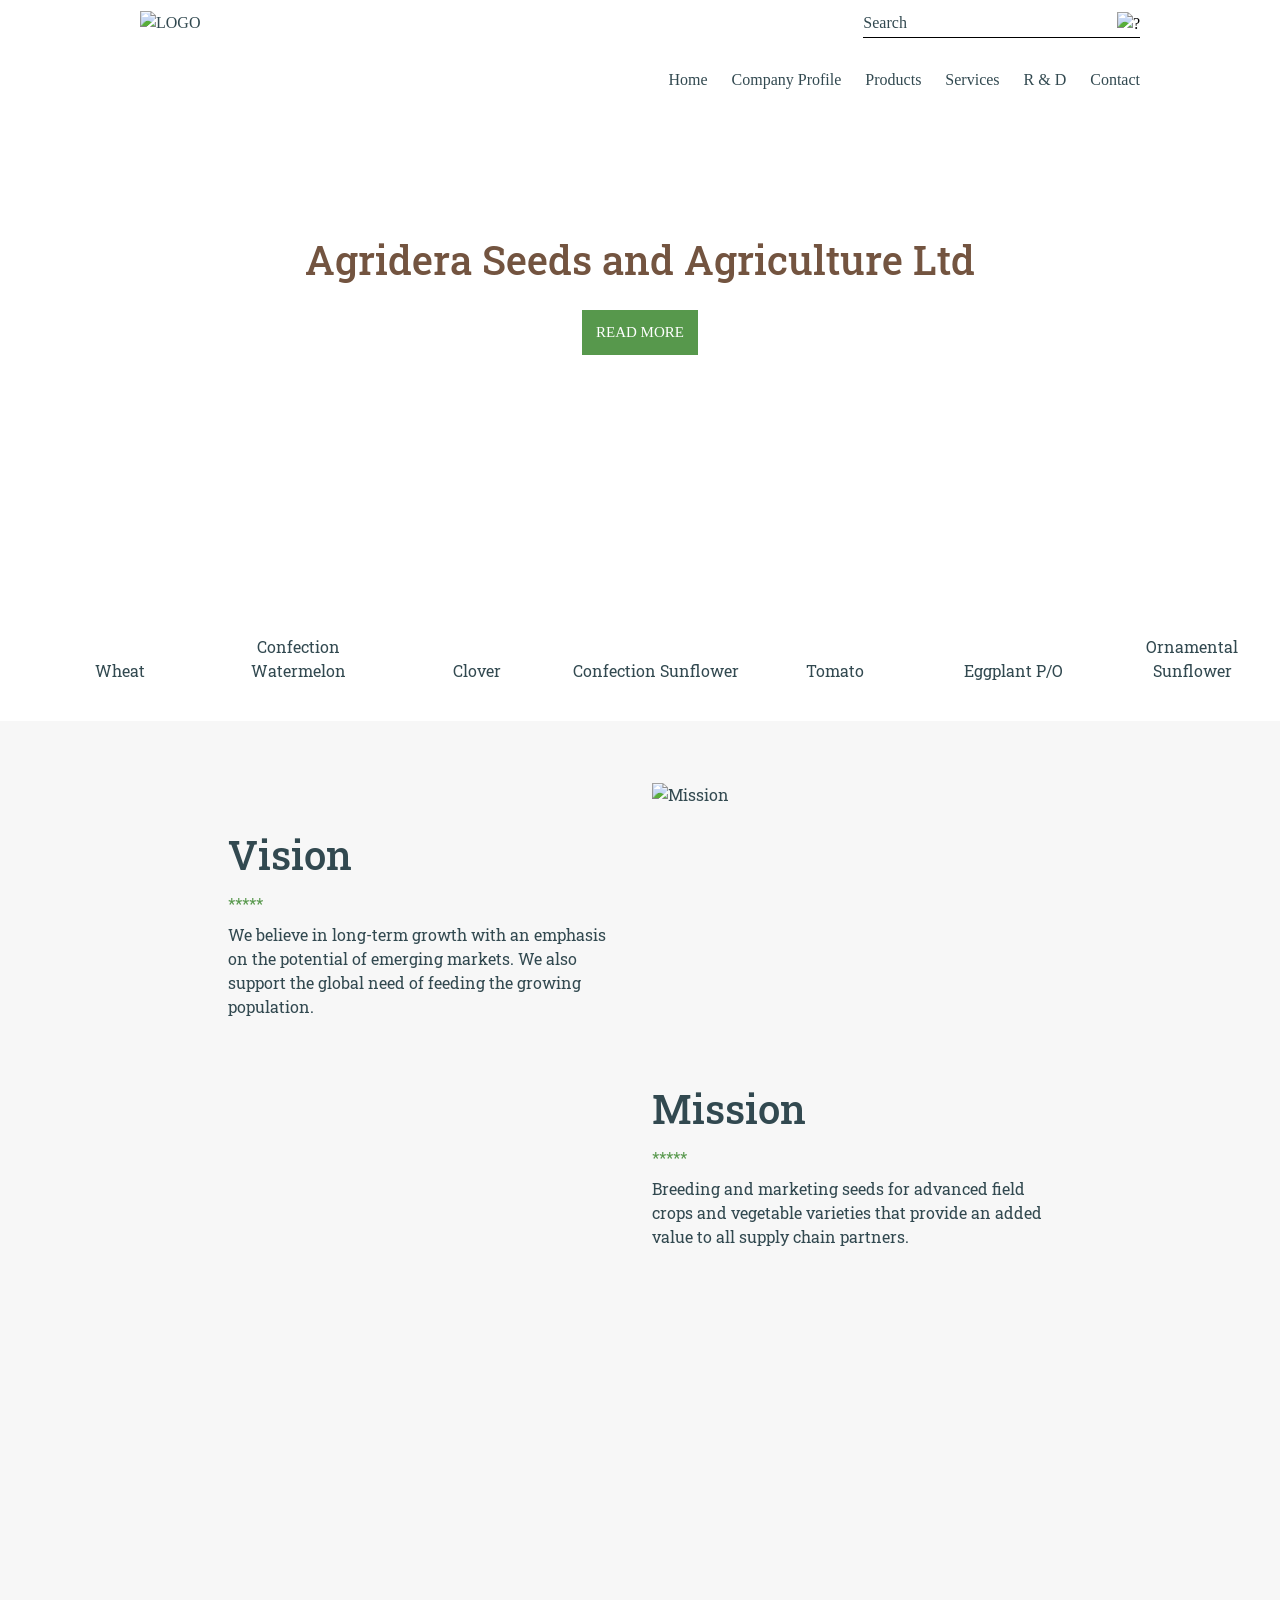
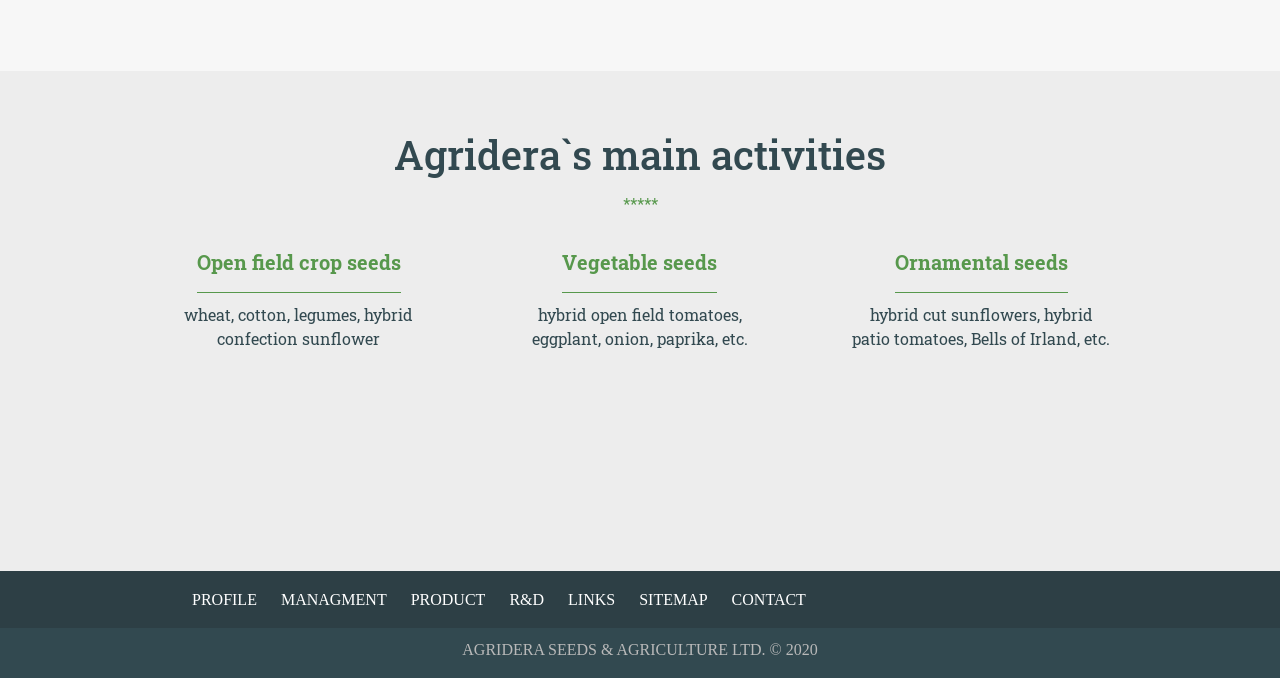
==== index.html @ f61fe594 "Add files via upload" ====
<!DOCTYPE html>
<html>
    <head>
        <meta charset="UTF-8">
        <meta name="viewport" content="width=device-width, initial-scale=1">
        <link rel="stylesheet" href="header.css">
        <link rel="stylesheet" href="https://cdn.jsdelivr.net/npm/bootstrap@5.3.3/dist/css/bootstrap.min.css">
        <link rel="stylesheet" href="middle.css">
        <link rel="stylesheet" href="footer.css">
        <link href="https://fonts.googleapis.com/css2?family=Roboto+Slab:wght@100..900&display=swap" rel="stylesheet">
    </head>
    <body style="color: #324950; font-family: 'Roboto Slab';">
        <div class="banner">
            <header class="header">
                <div class="wrapper">
                    <div class="row">
                        <div class="col-3">
                            <img class="logo" src="images/logo.png" alt="LOGO">
                        </div>
                        <div class="col-9">
                            <div class="header-search">
                                Search <input type="search" class="header-search-input"> <button class="header-search-button"><img src="images/ico_search.png" alt="?"></button>
                            </div>
                            <div class="header-menu">
                                <ul>
                                    <li><a href="#">Home</a></li>
                                    <li><a href="#">Company Profile</a></li>
                                    <li><a href="#">Products</a></li>
                                    <li><a href="#">Services</a></li>
                                    <li><a href="#">R & D</a></li>
                                    <li><a href="#">Contact</a></li>
                                </ul>
                            </div>
                        </div>
                    </div>
                </div>
            </header>
            <div class="conteiner text-center">
                <h1>Agridera Seeds and Agriculture Ltd</h1>
                <button class="banner-button">READ MORE</button>
            </div>            
        </div>
        <div class="products">
            <div class="products-list">
                <ul>
                    <li>
                        <img src="images/Wheat.png" alt="">
                        <div>Wheat</div>
                    </li>
                    <li>
                        <img src="images/Confection_Watermelon.png" alt="">
                        <div>Confection Watermelon</div>
                    </li>
                    <li>
                        <img src="images/Clover.png" alt="">
                        <div>Clover</div>
                    </li>
                    <li>
                        <img src="images/Confection_Sunflower.png" alt="">
                        <div>Confection Sunflower</div>
                    </li>
                    <li>
                        <img src="images/Tomato.png" alt="">
                        <div>Tomato</div>
                    </li>
                    <li>
                        <img src="images/Eggplant.png" alt="">
                        <div>Eggplant P/O</div>
                    </li>
                    <li>
                        <img src="images/Ornamental_Sunflower.png" alt="">
                        <div>Ornamental Sunflower</div>
                    </li>
                </ul>
            </div>  
        </div>
        <div class="VissionMission">
            <div class="wrapper">
                <div class="row row1">
                    <div class="col-6 coll">
                        <h1>Vision</h1>
                        <div class="tochki">*****</div>
                        <p>We believe in long-term growth with an emphasis on the potential of emerging markets. We also support the global need of feeding the growing population.</p>
                    </div>
                    <div class="col-6 colr">
                        <img src="images/Mission.png" alt="Mission">
                    </div>
                </div>
                <div class="row row2">
                    <div class="col-6 coll">
                        <img src="images/Vision.png" alt="">
                    </div>
                    <div class="col-6 colr">
                        <h1>Mission</h1>
                        <div class="tochki">*****</div>
                        <p>Breeding and marketing seeds for advanced field crops and vegetable varieties that provide an added value to all supply chain partners.</p>
                    </div>
                </div>
            </div>
        </div>
        <div class="MainActivities">
            <div class="wrapper">
                <div class="conteiner text-center">
                    <h1>Agridera`s main activities</h1>
                    <div class="tochki">*****</div>
                </div>
                <div class="row row1">
                    <div class="col-4 text-center">
                        <img src="images/crop_seeds.png" alt="">
                    </div>
                    <div class="col-4 text-center">
                        <img src="images/veg_seeds.png" alt="">
                    </div>
                    <div class="col-4 text-center">
                        <img src="images/orn_seeds.png" alt="">
                    </div>
                </div>
                <div class="row row2">
                    <div class="col-4 text-center">
                        <p>Open field crop seeds</p>
                    </div>
                    <div class="col-4 text-center">
                        <p>Vegetable seeds</p>
                    </div>
                    <div class="col-4 text-center">
                        <p>Ornamental seeds</p>
                    </div>
                </div>
                <div class="row row3">
                    <div class="col-4 text-center">
                        <p>wheat, cotton, legumes, hybrid confection sunflower</p>
                    </div>
                    <div class="col-4 text-center">
                        <p>hybrid open field tomatoes, eggplant, onion, paprika, etc.</p>
                    </div>
                    <div class="col-4 text-center">
                        <p>hybrid cut sunflowers, hybrid patio tomatoes, Bells of Irland, etc.</p>
                    </div>
                </div>
            </div>
        </div>
        <footer class="footer">
            <div class="wrapper">
                <div class="row row1">
                    <div class="col-9 col1">
                        <ul>
                            <li><a href="#">PROFILE</a></li>
                            <li><a href="#">MANAGMENT</a></li>
                            <li><a href="#">PRODUCT</a></li>
                            <li><a href="#">R&D</a></li>
                            <li><a href="#">LINKS</a></li>
                            <li><a href="#">SITEMAP</a></li>
                            <li><a href="#">CONTACT</a></li>
                        </ul>
                    </div>
                    <div class="col-3 col2">
                        <ul>
                            <li><a href="#"><img src="images/Ico_in.png" alt=""></a></li>
                            <li><a href="#"><img src="images/Ico_inst.png" alt=""></a></li>
                            <li><a href="#"><img src="images/Ico_tube.png" alt=""></a></li>
                            <li><a href="#"><img src="images/Ico_tw.png" alt=""></a></li>
                            <li><a href="#"><img src="images/Ico_fb.png" alt=""></a></li>
                        </ul>
                    </div>
                </div>
            </div>
            <div class="row row2 text-center">
                <p>AGRIDERA SEEDS & AGRICULTURE LTD. © 2020</p>
            </div>
        </footer>
</html>
---- header.css ----
.wrapper {
    padding-top: 10px;
    max-width: 1000px;
    margin: 0 auto;
}

/*Банер*/
.banner {
    background: url('../images/banner_background.png');
    background-size: 100% auto;
    background-repeat: no-repeat; 
}

.banner a {
    color: #324950;
    text-decoration: none;
}

.banner h1 {
    color: #735440;
    margin-top: 10%;
    margin-bottom: 2%;
}

.banner-button {
    background-color: #57984C;
    font-size: 15px;
    color: white;
    font-family: 'Roboto';
    width: 9%;
    height: 45px;
    border: none;
    margin-bottom: 18%;
}

/*Шапка*/
.logo {
    width: 90%;
}

.header {
    font-family: 'Roboto';
}

.header-search {
    max-width: max-content;
    margin-left: auto;
    border-bottom: 1px solid black;
}

.header-search-input {
    border: 0;
    background: none;
}

.header-search-button {
    border: 0;
    background: none;
    padding-right: 0;
}

.header-search-button img {
    width: 80%;
}

.header-menu {
    margin-left: auto;
    margin-top: 30px;
    width: max-content;
}

.header-menu ul li {
    list-style: none;
    display: inline-block;
    padding-left: 20px;
}
---- middle.css ----
/*Продукти*/
.products {
    text-align: center;
    height: max-content;
}

.products-list ul li {
    list-style: none;
    display: inline-block;
    width: 14%;
}

.products-list {
    margin-top: 2%;
    margin-bottom: 3%;
}

/*VissionMission*/

.VissionMission {
    background: #F7F7F7 url('../images/Vision_Mission_background.png');
    background-size: 100% auto;
    background-repeat: no-repeat;
    background-position: center; 
    height: 950px;
}

.VissionMission img {
    width: 90%;
}

.tochki {
    padding-top: 5px;
    padding-bottom: 7px;
    color:#57984C;

}

.VissionMission .row1 {
    padding-left: 50px;
    padding-right: 50px;
    padding-top: 50px;
}

.VissionMission .row1 .coll {
    padding-left: 50px;
    padding-top: 50px;
}

.VissionMission .row2 {
    padding-left: 50px;
    padding-right: 50px;
    padding-bottom: 50px;
}

.VissionMission .row2 .colr {
    padding-right: 50px;
    padding-top: 50px;
}

/*MainActivities*/

.MainActivities {
    height: 500px;
    background: #EDEDED;
    padding-top: 50px;
}

.MainActivities .row2 {
    color: #57984C;
    font-weight: bolder;
    font-size: 20px;
}

.MainActivities .row2 .col-4 p {
    margin: 0 auto;
    padding-bottom: 15px;
    width: max-content;
    border-bottom: 1px solid #57984C;
}

.MainActivities .row3 {
    padding-top: 10px;
}

.MainActivities .row3 .col-4 {
    padding-left: 40px;
    padding-right: 40px;
}
---- footer.css ----
/*Нижня частина*/
.footer {
    font-family: 'Roboto';
    height: max-content;
    background-color: #2D3F45;
}

.footer a {
    color: #fff;
    text-decoration: none;
}


.footer .row2 {
    padding-top: 10px;
    background-color: #324950;
    color: #B9B9B9;
}

.footer ul li {
    margin-top: 1%;
    list-style: none;
    display: inline-block;
    padding-left: 20px;
}

.footer .row1 .col2 ul li {
    padding-left: 2px;
    padding-right: 2px;
}
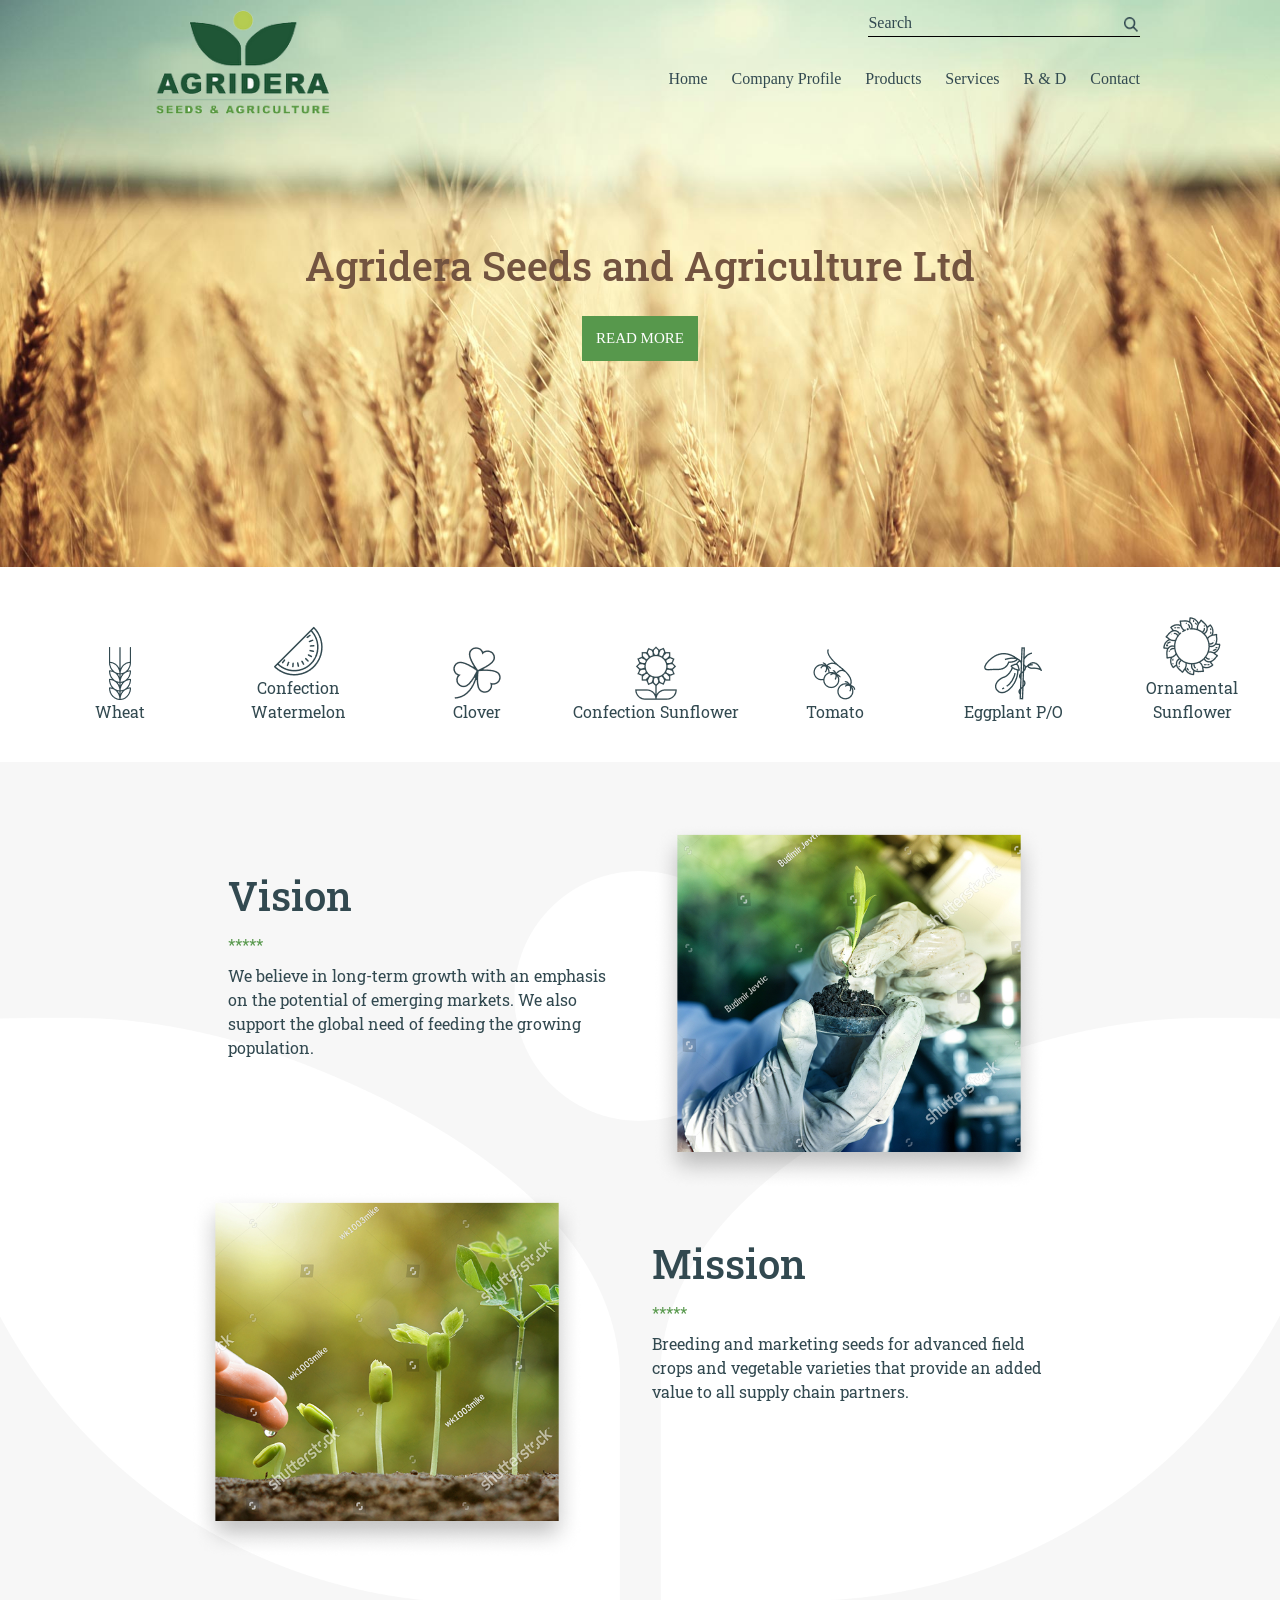
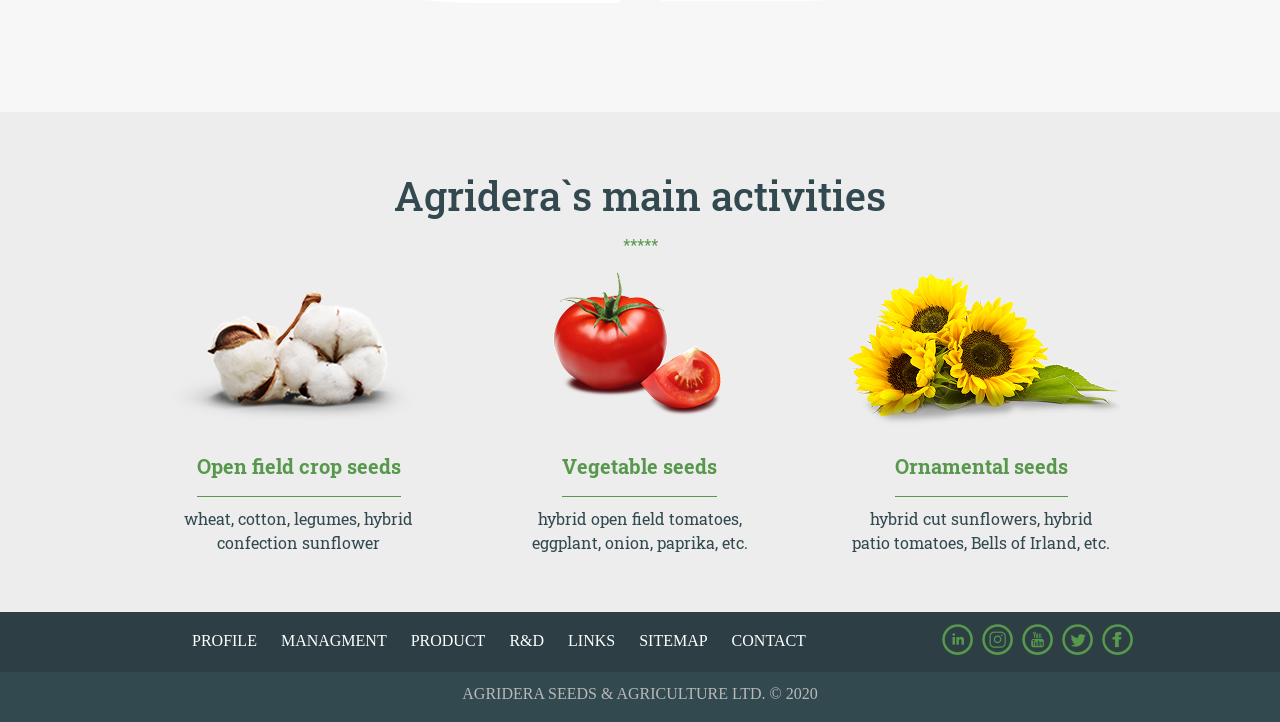
==== commit eb70e4e0: "Add files via upload" ====
--- a/index.html
+++ b/index.html
@@ -3,10 +3,10 @@
     <head>
         <meta charset="UTF-8">
         <meta name="viewport" content="width=device-width, initial-scale=1">
-        <link rel="stylesheet" href="header.css">
+        <link rel="stylesheet" href="css/header.css">
         <link rel="stylesheet" href="https://cdn.jsdelivr.net/npm/bootstrap@5.3.3/dist/css/bootstrap.min.css">
-        <link rel="stylesheet" href="middle.css">
-        <link rel="stylesheet" href="footer.css">
+        <link rel="stylesheet" href="css/middle.css">
+        <link rel="stylesheet" href="css/footer.css">
         <link href="https://fonts.googleapis.com/css2?family=Roboto+Slab:wght@100..900&display=swap" rel="stylesheet">
     </head>
     <body style="color: #324950; font-family: 'Roboto Slab';">
--- a/css/header.css
+++ b/css/header.css
@@ -0,0 +1,76 @@
+.wrapper {
+    padding-top: 10px;
+    max-width: 1000px;
+    margin: 0 auto;
+}
+
+/*Банер*/
+.banner {
+    background: url('../images/banner_background.png');
+    background-size: 100% auto;
+    background-repeat: no-repeat; 
+}
+
+.banner a {
+    color: #324950;
+    text-decoration: none;
+}
+
+.banner h1 {
+    color: #735440;
+    margin-top: 10%;
+    margin-bottom: 2%;
+}
+
+.banner-button {
+    background-color: #57984C;
+    font-size: 15px;
+    color: white;
+    font-family: 'Roboto';
+    width: 9%;
+    height: 45px;
+    border: none;
+    margin-bottom: 18%;
+}
+
+/*Шапка*/
+.logo {
+    width: 90%;
+}
+
+.header {
+    font-family: 'Roboto';
+}
+
+.header-search {
+    max-width: max-content;
+    margin-left: auto;
+    border-bottom: 1px solid black;
+}
+
+.header-search-input {
+    border: 0;
+    background: none;
+}
+
+.header-search-button {
+    border: 0;
+    background: none;
+    padding-right: 0;
+}
+
+.header-search-button img {
+    width: 80%;
+}
+
+.header-menu {
+    margin-left: auto;
+    margin-top: 30px;
+    width: max-content;
+}
+
+.header-menu ul li {
+    list-style: none;
+    display: inline-block;
+    padding-left: 20px;
+}
--- a/css/middle.css
+++ b/css/middle.css
@@ -0,0 +1,89 @@
+/*Продукти*/
+.products {
+    text-align: center;
+    height: max-content;
+}
+
+.products-list ul li {
+    list-style: none;
+    display: inline-block;
+    width: 14%;
+}
+
+.products-list {
+    margin-top: 2%;
+    margin-bottom: 3%;
+}
+
+/*VissionMission*/
+
+.VissionMission {
+    background: #F7F7F7 url('../images/Vision_Mission_background.png');
+    background-size: 100% auto;
+    background-repeat: no-repeat;
+    background-position: center; 
+    height: 950px;
+}
+
+.VissionMission img {
+    width: 90%;
+}
+
+.tochki {
+    padding-top: 5px;
+    padding-bottom: 7px;
+    color:#57984C;
+
+}
+
+.VissionMission .row1 {
+    padding-left: 50px;
+    padding-right: 50px;
+    padding-top: 50px;
+}
+
+.VissionMission .row1 .coll {
+    padding-left: 50px;
+    padding-top: 50px;
+}
+
+.VissionMission .row2 {
+    padding-left: 50px;
+    padding-right: 50px;
+    padding-bottom: 50px;
+}
+
+.VissionMission .row2 .colr {
+    padding-right: 50px;
+    padding-top: 50px;
+}
+
+/*MainActivities*/
+
+.MainActivities {
+    height: 500px;
+    background: #EDEDED;
+    padding-top: 50px;
+}
+
+.MainActivities .row2 {
+    color: #57984C;
+    font-weight: bolder;
+    font-size: 20px;
+}
+
+.MainActivities .row2 .col-4 p {
+    margin: 0 auto;
+    padding-bottom: 15px;
+    width: max-content;
+    border-bottom: 1px solid #57984C;
+}
+
+.MainActivities .row3 {
+    padding-top: 10px;
+}
+
+.MainActivities .row3 .col-4 {
+    padding-left: 40px;
+    padding-right: 40px;
+}
--- a/css/footer.css
+++ b/css/footer.css
@@ -0,0 +1,30 @@
+/*Нижня частина*/
+.footer {
+    font-family: 'Roboto';
+    height: max-content;
+    background-color: #2D3F45;
+}
+
+.footer a {
+    color: #fff;
+    text-decoration: none;
+}
+
+
+.footer .row2 {
+    padding-top: 10px;
+    background-color: #324950;
+    color: #B9B9B9;
+}
+
+.footer ul li {
+    margin-top: 1%;
+    list-style: none;
+    display: inline-block;
+    padding-left: 20px;
+}
+
+.footer .row1 .col2 ul li {
+    padding-left: 2px;
+    padding-right: 2px;
+}
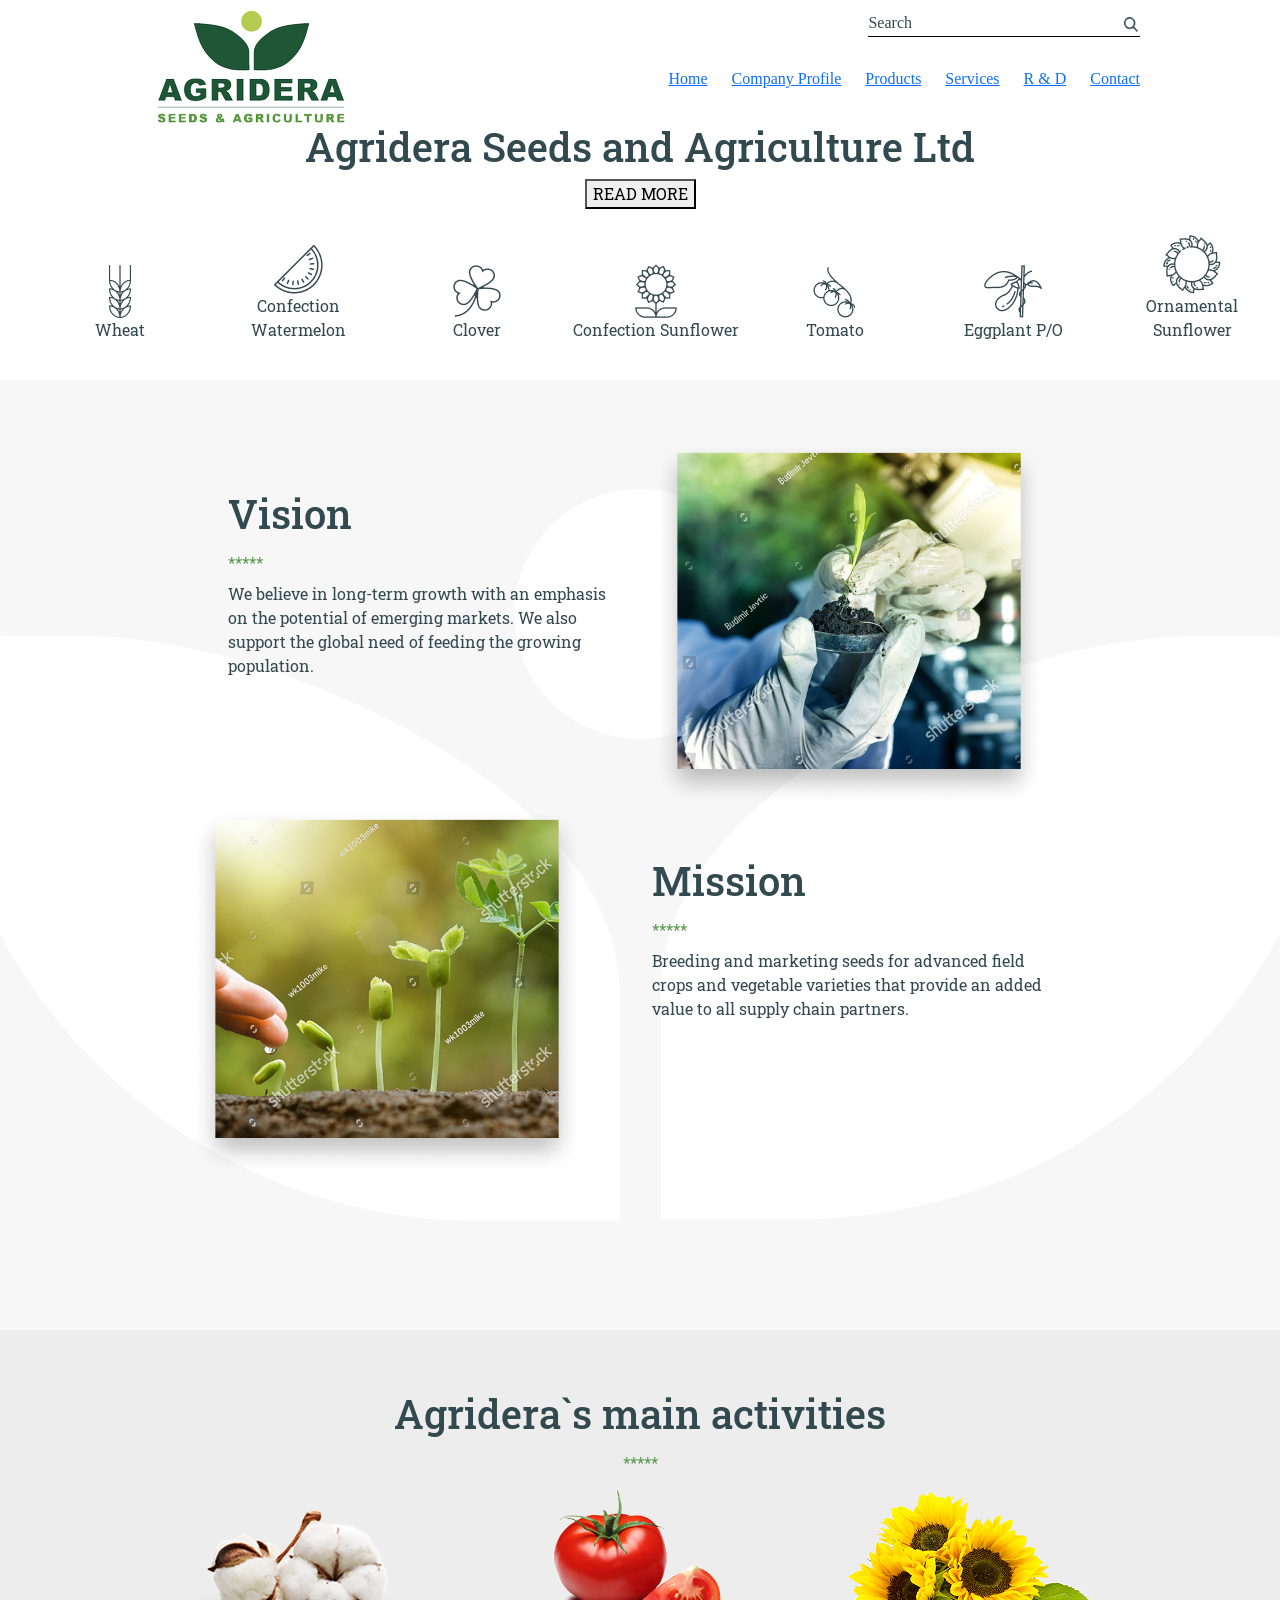
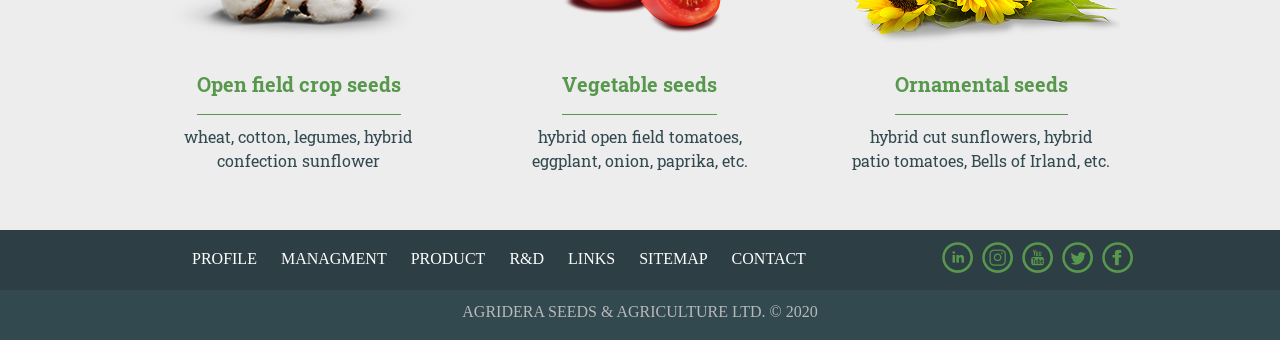
==== commit d7710442: "Add files via upload" ====
--- a/index.html
+++ b/index.html
@@ -10,12 +10,12 @@
         <link href="https://fonts.googleapis.com/css2?family=Roboto+Slab:wght@100..900&display=swap" rel="stylesheet">
     </head>
     <body style="color: #324950; font-family: 'Roboto Slab';">
-        <div class="banner">
+        <div class="homepage-banner">
             <header class="header">
                 <div class="wrapper">
                     <div class="row">
                         <div class="col-3">
-                            <img class="logo" src="images/logo.png" alt="LOGO">
+                            <img class="header-logo" src="images/logo.png" alt="LOGO">
                         </div>
                         <div class="col-9">
                             <div class="header-search">
@@ -23,9 +23,9 @@
                             </div>
                             <div class="header-menu">
                                 <ul>
-                                    <li><a href="#">Home</a></li>
+                                    <li><a href="index.html">Home</a></li>
                                     <li><a href="#">Company Profile</a></li>
-                                    <li><a href="#">Products</a></li>
+                                    <li><a href="pages/Tomato_all.html">Products</a></li>
                                     <li><a href="#">Services</a></li>
                                     <li><a href="#">R & D</a></li>
                                     <li><a href="#">Contact</a></li>
@@ -37,7 +37,7 @@
             </header>
             <div class="conteiner text-center">
                 <h1>Agridera Seeds and Agriculture Ltd</h1>
-                <button class="banner-button">READ MORE</button>
+                <button class="homepage-banner-button">READ MORE</button>
             </div>            
         </div>
         <div class="products">
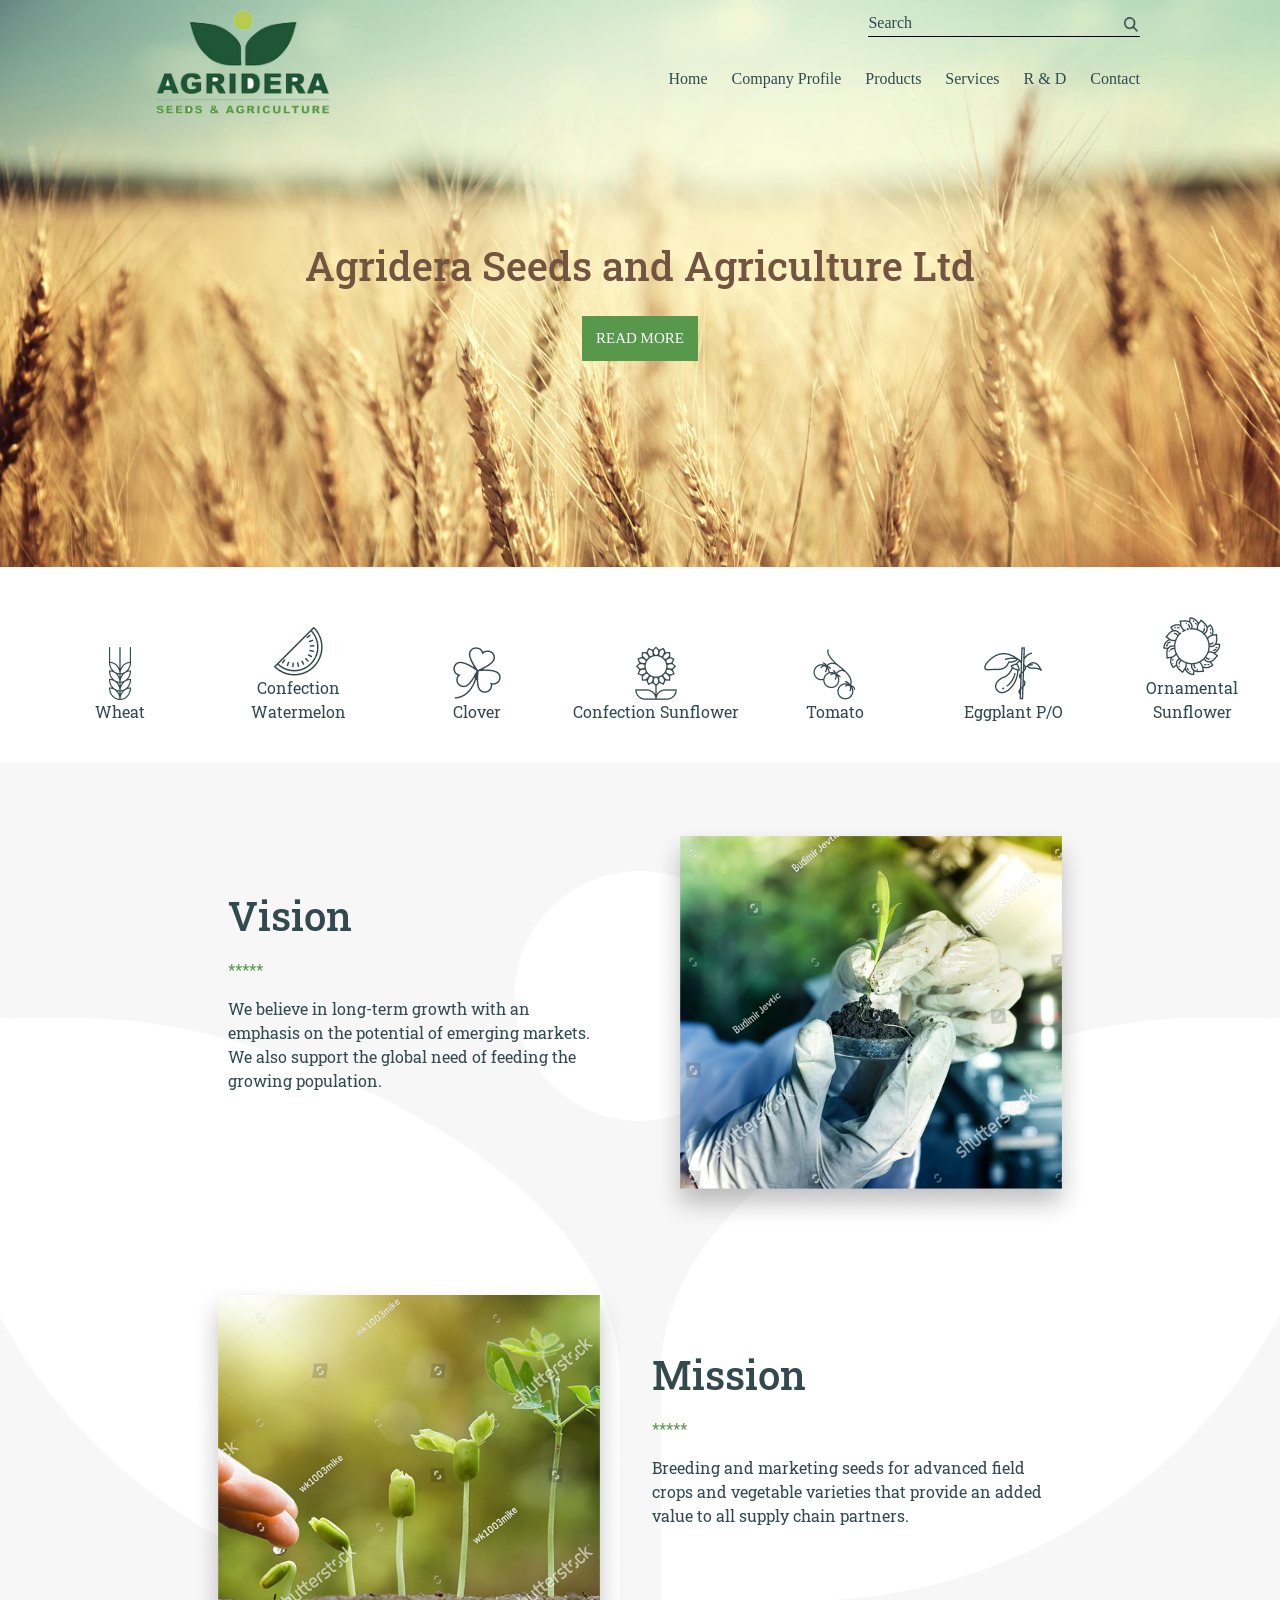
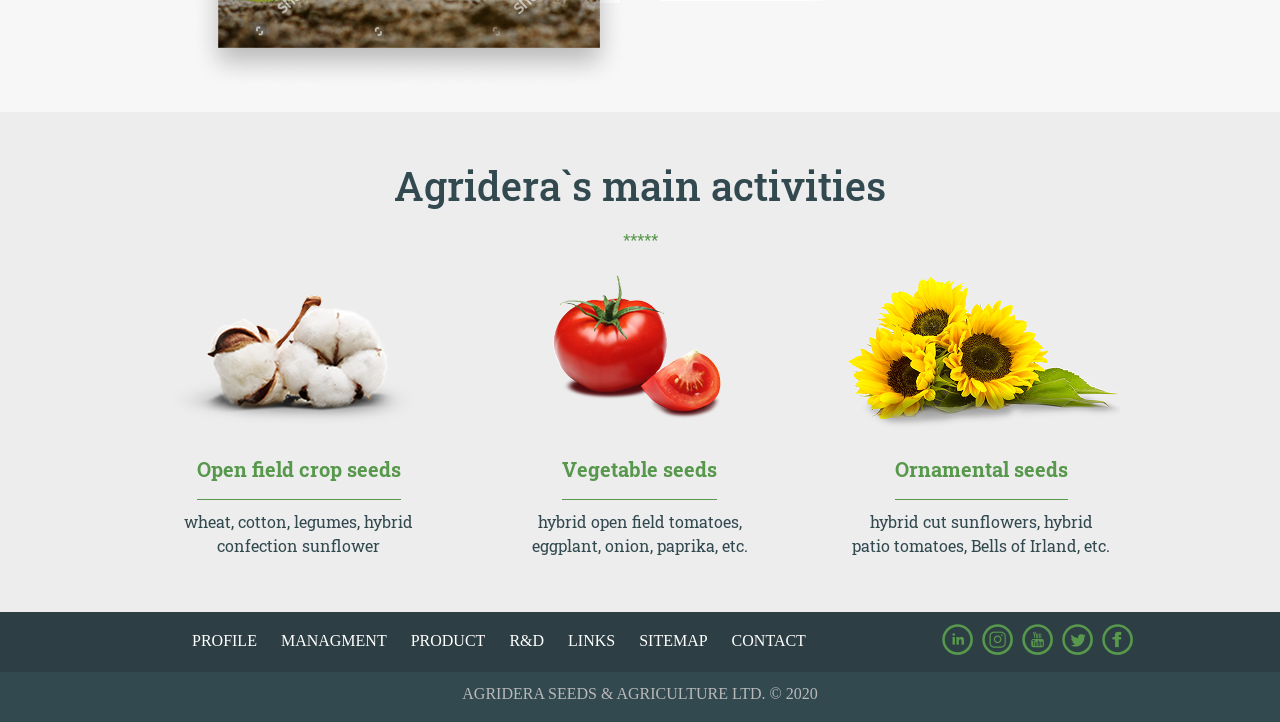
==== commit 32012967: "Add files via upload" ====
--- a/index.html
+++ b/index.html
@@ -28,7 +28,7 @@
                                     <li><a href="pages/Tomato_all.html">Products</a></li>
                                     <li><a href="#">Services</a></li>
                                     <li><a href="#">R & D</a></li>
-                                    <li><a href="#">Contact</a></li>
+                                    <li><a href="pages/Contact.html">Contact</a></li>
                                 </ul>
                             </div>
                         </div>
--- a/css/header.css
+++ b/css/header.css
@@ -1,45 +1,26 @@
 .wrapper {
-    padding-top: 10px;
     max-width: 1000px;
     margin: 0 auto;
 }
 
-/*Банер*/
-.banner {
-    background: url('../images/banner_background.png');
-    background-size: 100% auto;
-    background-repeat: no-repeat; 
-}
+/*Шапка*/
 
-.banner a {
-    color: #324950;
-    text-decoration: none;
-}
-
-.banner h1 {
-    color: #735440;
-    margin-top: 10%;
-    margin-bottom: 2%;
-}
-
-.banner-button {
-    background-color: #57984C;
-    font-size: 15px;
-    color: white;
-    font-family: 'Roboto';
-    width: 9%;
-    height: 45px;
-    border: none;
-    margin-bottom: 18%;
-}
-
-/*Шапка*/
-.logo {
+.header-logo {
     width: 90%;
 }
 
+.other-logo {
+    width: 70%;
+}
+
 .header {
+    padding-top: 10px;
     font-family: 'Roboto';
+}
+
+.header a {
+    color: #324950;
+    text-decoration: none;
 }
 
 .header-search {
@@ -73,4 +54,50 @@
     list-style: none;
     display: inline-block;
     padding-left: 20px;
+}
+
+/*Homepage (index.html)*/
+/*Банер*/
+
+.homepage-banner {
+    background: url('../images/homepage_banner_background.png');
+    background-size: 100% auto;
+    background-repeat: no-repeat; 
+}
+
+.homepage-banner h1 {
+    color: #735440;
+    margin-top: 10%;
+    margin-bottom: 2%;
+}
+
+.homepage-banner-button {
+    background-color: #57984C;
+    font-size: 15px;
+    color: white;
+    font-family: 'Roboto';
+    width: 9%;
+    height: 45px;
+    border: none;
+    margin-bottom: 18%;
+}
+
+/*Tomato all (Tomato_all.html)*/
+/*Банер*/
+
+.tomatoall-banner {
+    background: url('../images/tomatoall_banner_background.png');
+    background-size: 100% auto;
+    height: 380px;
+    background-repeat: no-repeat;
+}
+
+/*Contact us (Contact.html)*/
+/*Банер*/
+
+.contact-banner {
+    background: url('../images/Contact-banner.jpg');
+    background-size: 100% auto;
+    height: 380px;
+    background-repeat: no-repeat;
 }
--- a/css/middle.css
+++ b/css/middle.css
@@ -1,4 +1,10 @@
+.clear {
+    clear: both;
+}
+
+/*Homepage (index.html)*/
 /*Продукти*/
+
 .products {
     text-align: center;
     height: max-content;
@@ -18,6 +24,7 @@
 /*VissionMission*/
 
 .VissionMission {
+    padding-top: 10px;
     background: #F7F7F7 url('../images/Vision_Mission_background.png');
     background-size: 100% auto;
     background-repeat: no-repeat;
@@ -26,12 +33,12 @@
 }
 
 .VissionMission img {
-    width: 90%;
+    width: 100%;
 }
 
 .tochki {
-    padding-top: 5px;
-    padding-bottom: 7px;
+    padding-top: 10px;
+    padding-bottom: 15px;
     color:#57984C;
 
 }
@@ -40,11 +47,17 @@
     padding-left: 50px;
     padding-right: 50px;
     padding-top: 50px;
+    padding-bottom: 50px;
+}
+
+.VissionMission .row1 img {
+    float: left;
 }
 
 .VissionMission .row1 .coll {
     padding-left: 50px;
-    padding-top: 50px;
+    padding-right: 50px;
+    padding-top: 70px;
 }
 
 .VissionMission .row2 {
@@ -53,9 +66,13 @@
     padding-bottom: 50px;
 }
 
+.VissionMission .row2 img {
+    float: right;
+}
+
 .VissionMission .row2 .colr {
     padding-right: 50px;
-    padding-top: 50px;
+    padding-top: 70px;
 }
 
 /*MainActivities*/
@@ -86,4 +103,245 @@
 .MainActivities .row3 .col-4 {
     padding-left: 40px;
     padding-right: 40px;
+}
+
+/*Tomato all (Tomato_all.html)*/
+/*Контент*/
+
+.tomatoall-content {
+    padding-top: 35px;
+    background-color: #FCF0F0;
+}
+
+.tomatoall-content h1 {
+    font-size: 30px;
+}
+
+.tomatoall-content p {
+    font-size: 15px
+}
+.mega-p {
+    padding-top: 5px;
+    padding-bottom: 5px;
+    padding-left: 20px;
+    border-left: 5px solid #EB5757;
+    border-radius: 5px; /*Я не знаю як зробити повністю закруглену*/
+}
+
+.tomatoall-content .choto {
+    background-color: white;
+    padding: 30px 15px 20px;
+    margin-bottom: 20px;
+}
+
+.tomatoall-content .choto .row1 p {
+    height: 95%;
+    font-size: 20px;
+    font-weight: bold;
+    border-bottom: 2px solid #324950;
+}
+
+.tomatoall-content .choto .row2 p {
+    padding-top: 10px;
+}
+
+.tomatoall-content .choto2 {
+    padding-top: 10px;
+}
+
+.tomatoall-content .choto2 img {
+    width: 317px;
+}
+
+.tomatoall-content .choto2 .row {
+    padding-bottom: 30px;
+}
+
+.tomatoall-content .choto2 .row .col-4 {
+    position: relative;
+}
+
+.tomatoall-content .choto2 .row .col-4 div {
+    width: 317.5px;
+    padding-top: 10px;
+    position: absolute;
+    bottom: 0;
+    background-color: white;
+}
+
+.tomatoall-content .choto2 .row .col-4 div a {
+    color: #57984C;
+    text-decoration: none;
+}
+
+.tomatoall-content .choto2 .row .col-4 div a h5 {
+    margin: 0;
+}
+
+/*Tomato one (Tomato_one.html)*/
+
+.tomatoone-content {
+    background: #F7F7F7 url('../images/Tomatoone_content_background.png');
+    background-size: 75% auto;
+    background-repeat: no-repeat;
+    background-position: center;
+    height: max-content;
+    padding: 10px 0px 100px;
+}
+
+.tomatoone-content .link {
+    margin-top: 10px;
+    margin-bottom: 25px;
+}
+
+.tomatoone-content a {
+    color: #57984C;
+    text-decoration: none;
+}
+
+.tomatoone-content .caption {
+    color: #57984C;
+    font-weight: bold;
+    padding-bottom: 8px;
+    border-bottom: 1.5px solid #57984C;
+    width: 30%;
+}
+
+.tomatoone-content .list {
+    padding-left: 0;
+    list-style-position: inside;
+}
+
+.tomatoone-content .list li {
+    margin-bottom: 10px;
+}
+
+.tomatoone-content .list li::marker {
+    color: #57984C;
+}
+
+/*Ліва частина*/
+
+.tomatoone-content .col1 h2 {
+    color: #57984C;
+}
+
+.tomatoone-content .col1 .slogan {
+    width: 80%;
+    margin-bottom: 25px;
+}
+
+.tomatoone-content .col1 .slogan img {
+    width: 14%;
+    margin-right: 20px;
+    float: left;
+}
+
+.tomatoone-content .col1 .slogan h4 {
+    color: #CF2333;
+}
+
+/*Права частина*/
+
+.tomatoone-content .col2 img {
+    width: 80%;
+    margin-bottom: 20px;
+}
+
+.tomatoone-content .col2 .dwnld-button {
+    width: max-content;
+    padding: 0 15px 0;
+    border: 3px solid #57984C;
+    border-radius: 50px;
+    white-space: nowrap;
+    float: right;
+    margin-right: 20%;
+    margin-bottom: 20px;
+}
+
+.tomatoone-content .col2 .dwnld-button img {
+    width: 30%;
+    padding: 5px 10px 8px;
+    margin: 0;
+}
+
+/*Contact us (Contact.html)*/
+
+.contact-info {
+    height: max-content;
+    padding: 40px 0 30px;
+    background-color: #F7F7F7;
+}
+
+.contact-info p {
+    margin: 15px 0 5px;
+}
+
+.contact-info select {
+    width: 100%;
+    border: 1px solid lightgrey;
+    height: 50px;
+    border-radius: 10px;
+}
+
+.contact-info .contact-input {
+    width: 80%;
+    border: 1px solid lightgrey;
+    height: 50px;
+    border-radius: 10px;
+}
+
+.contact-info .col2 .contact-input {
+    width: 100%;
+}
+
+.contact-info .col2 textarea {
+    width: 100%;
+    height: 320px;
+    border: 1px solid lightgrey;
+    border-radius: 10px;
+}
+
+.contact-info .col2 .code-input {
+    width: 39%;
+    border: 1px solid lightgrey;
+    height: 50px;
+    border-radius: 10px;
+    margin-right: 20px;
+}
+
+.contact-info .col2 img {
+    padding-top: 10px;
+}
+
+.contact-info .col2 .sumbit-button {
+    color: white;
+    text-align: center;
+    background-color: #57984C;
+    border: 0;
+    border-radius: 50px;
+    width: 40%;
+    height: 50px;
+}
+
+.adress {
+    padding: 30px 0 20px;
+}
+
+.adress .conteiner .caption {
+    color: #57984C;
+    font-size: 18px;
+    font-weight: bold;
+    border-bottom: 1.5px solid #57984C;
+    padding: 0 20px 8px;
+}
+
+.adress a {
+    color: #57984C;
+    text-decoration: none;
+}
+
+.adress .conteiner {
+    width: max-content;
+    margin: 0 auto;
 }
--- a/css/footer.css
+++ b/css/footer.css
@@ -1,6 +1,8 @@
 /*Нижня частина*/
+
 .footer {
     font-family: 'Roboto';
+    padding-top: 10px;
     height: max-content;
     background-color: #2D3F45;
 }
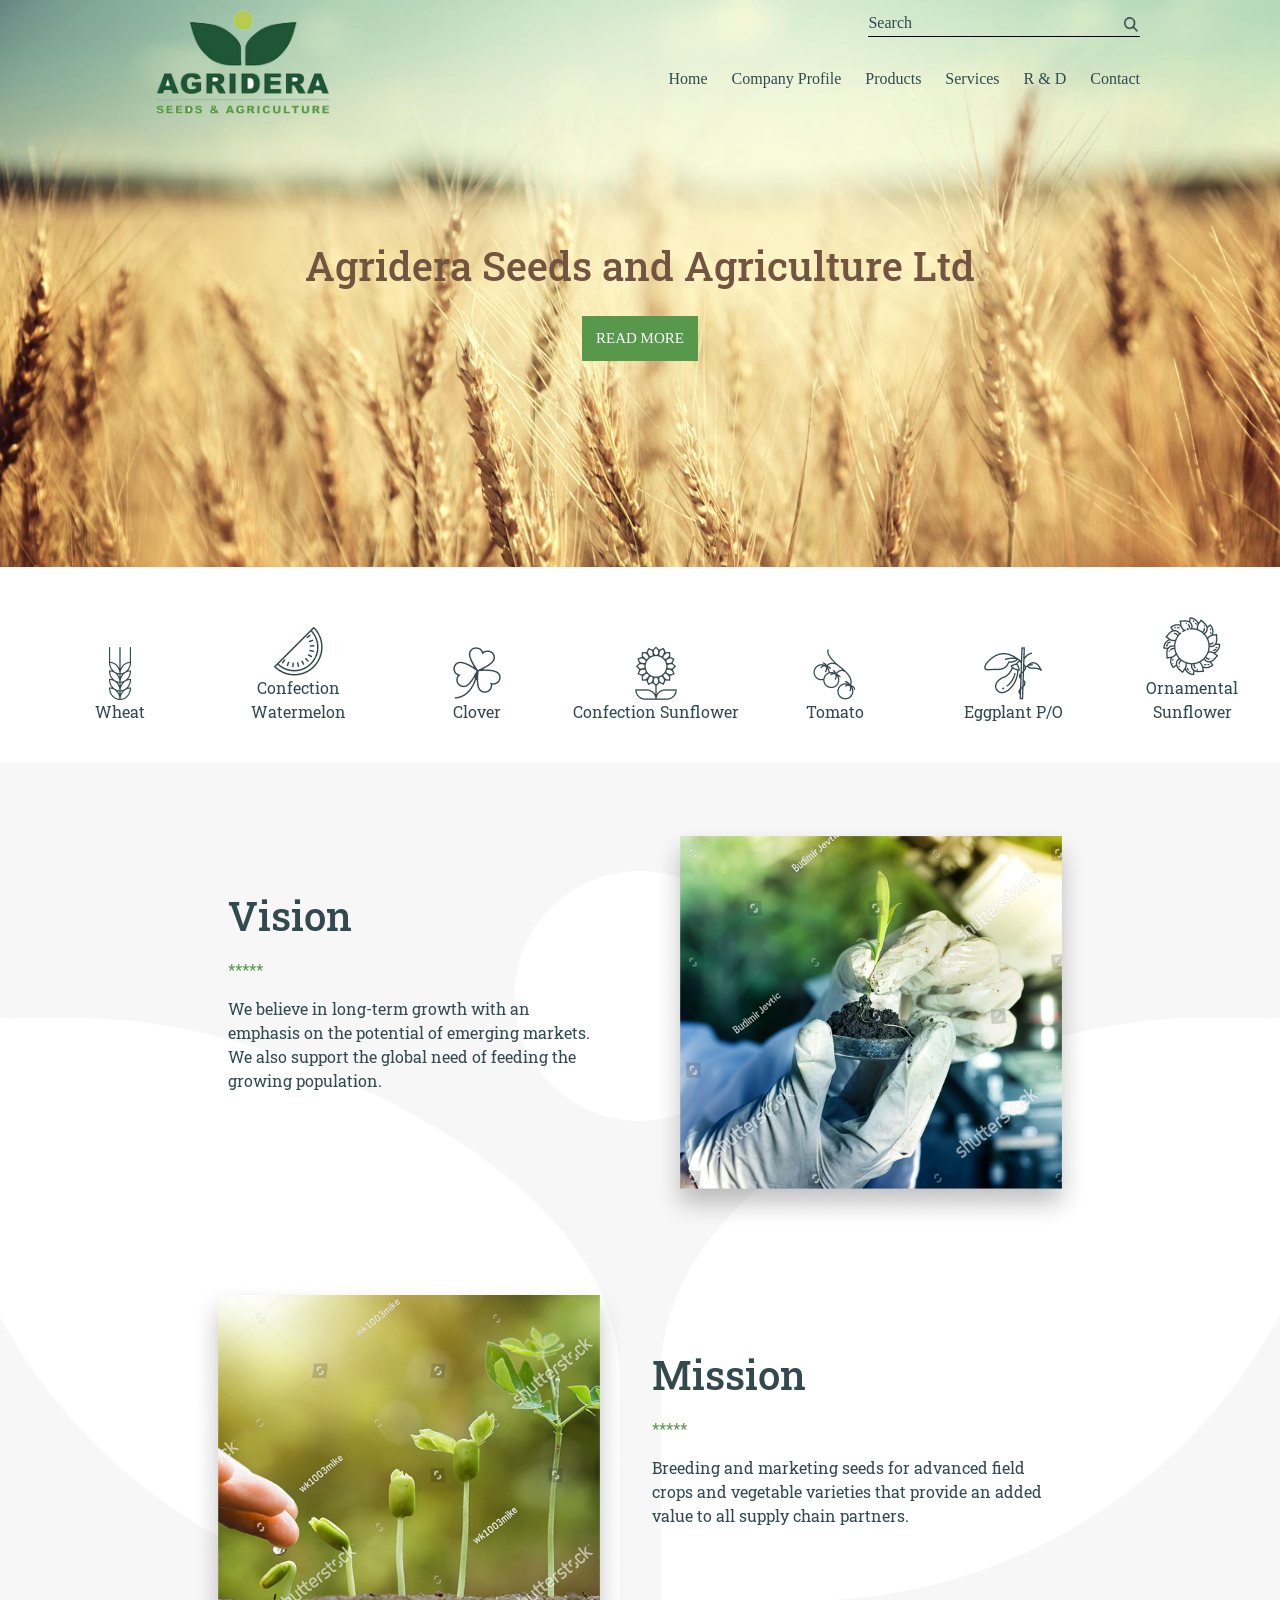
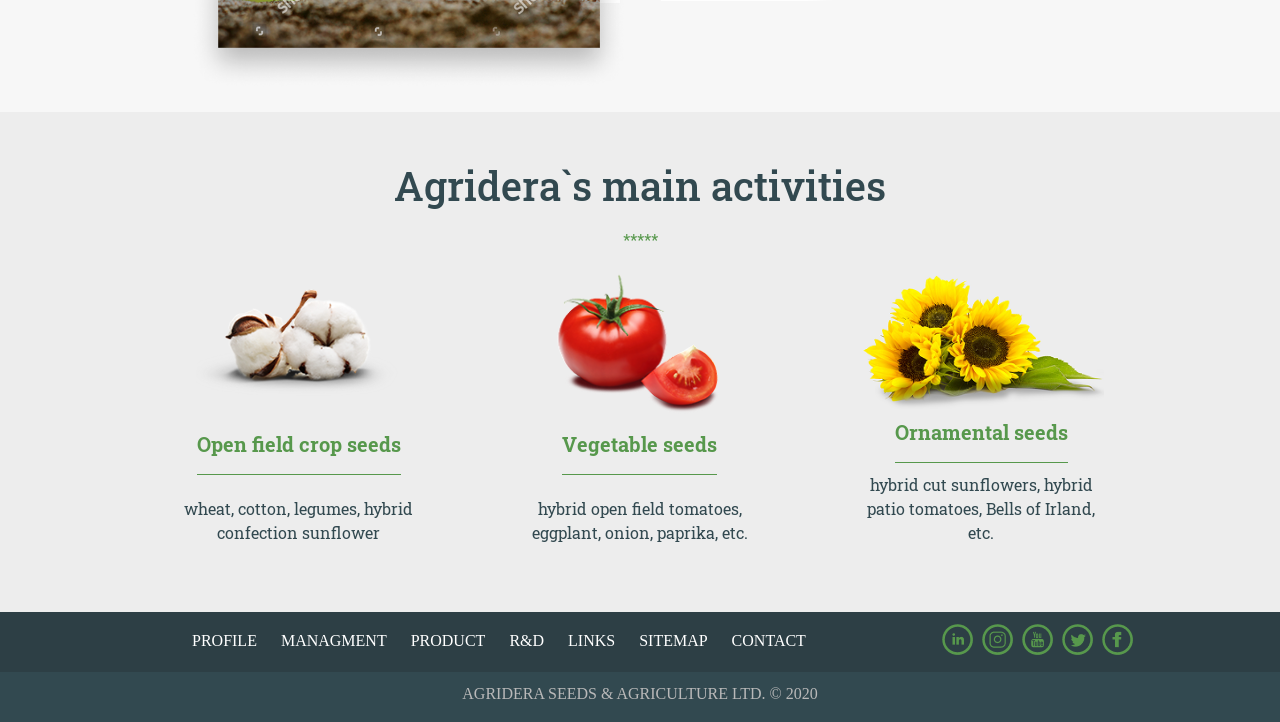
==== commit 82c5484e: "Add files via upload" ====
--- a/index.html
+++ b/index.html
@@ -7,7 +7,9 @@
         <link rel="stylesheet" href="https://cdn.jsdelivr.net/npm/bootstrap@5.3.3/dist/css/bootstrap.min.css">
         <link rel="stylesheet" href="css/middle.css">
         <link rel="stylesheet" href="css/footer.css">
+        <link rel="stylesheet" href="css/chtoto.css">
         <link href="https://fonts.googleapis.com/css2?family=Roboto+Slab:wght@100..900&display=swap" rel="stylesheet">
+        <meta name="viewport" content="width=320, initial-scale=1.0"/>
     </head>
     <body style="color: #324950; font-family: 'Roboto Slab';">
         <div class="homepage-banner">
@@ -22,6 +24,8 @@
                                 Search <input type="search" class="header-search-input"> <button class="header-search-button"><img src="images/ico_search.png" alt="?"></button>
                             </div>
                             <div class="header-menu">
+                                <input type="checkbox" id="menu-toggle">
+                                <label for="menu-toggle" class="burger-menu">☰</label>
                                 <ul>
                                     <li><a href="index.html">Home</a></li>
                                     <li><a href="#">Company Profile</a></li>
@@ -44,31 +48,31 @@
             <div class="products-list">
                 <ul>
                     <li>
-                        <img src="images/Wheat.png" alt="">
+                        <img class="nenormimg" src="images/Wheat.png" alt="">
                         <div>Wheat</div>
                     </li>
                     <li>
-                        <img src="images/Confection_Watermelon.png" alt="">
+                        <img class="normimg" src="images/Confection_Watermelon.png" alt="">
                         <div>Confection Watermelon</div>
                     </li>
                     <li>
-                        <img src="images/Clover.png" alt="">
+                        <img class="normimg" src="images/Clover.png" alt="">
                         <div>Clover</div>
                     </li>
                     <li>
-                        <img src="images/Confection_Sunflower.png" alt="">
+                        <img class="normimg" src="images/Confection_Sunflower.png" alt="">
                         <div>Confection Sunflower</div>
                     </li>
                     <li>
-                        <img src="images/Tomato.png" alt="">
+                        <img class="normimg" src="images/Tomato.png" alt="">
                         <div>Tomato</div>
                     </li>
                     <li>
-                        <img src="images/Eggplant.png" alt="">
+                        <img class="normimg" src="images/Eggplant.png" alt="">
                         <div>Eggplant P/O</div>
                     </li>
                     <li>
-                        <img src="images/Ornamental_Sunflower.png" alt="">
+                        <img class="normimg" src="images/Ornamental_Sunflower.png" alt="">
                         <div>Ornamental Sunflower</div>
                     </li>
                 </ul>
@@ -106,35 +110,37 @@
                 </div>
                 <div class="row row1">
                     <div class="col-4 text-center">
-                        <img src="images/crop_seeds.png" alt="">
+                        <div>
+                            <img class="row1-img" src="images/crop_seeds.png" alt="">
+                        </div>
+                        <div class="row2">
+                            <p class="row2-p">Open field crop seeds</p>
+                        </div>
+                        <div class="row3">
+                            <p class="row3-p">wheat, cotton, legumes, hybrid confection sunflower</p>
+                        </div>
                     </div>
                     <div class="col-4 text-center">
-                        <img src="images/veg_seeds.png" alt="">
+                        <div>
+                            <img class="row1-img" src="images/veg_seeds.png" alt="">
+                        </div>
+                        <div class="row2">
+                            <p class="row2-p">Vegetable seeds</p>
+                        </div>
+                        <div class="row3">
+                            <p class="row3-p">hybrid open field tomatoes, eggplant, onion, paprika, etc.</p>
+                        </div>
                     </div>
                     <div class="col-4 text-center">
-                        <img src="images/orn_seeds.png" alt="">
-                    </div>
-                </div>
-                <div class="row row2">
-                    <div class="col-4 text-center">
-                        <p>Open field crop seeds</p>
-                    </div>
-                    <div class="col-4 text-center">
-                        <p>Vegetable seeds</p>
-                    </div>
-                    <div class="col-4 text-center">
-                        <p>Ornamental seeds</p>
-                    </div>
-                </div>
-                <div class="row row3">
-                    <div class="col-4 text-center">
-                        <p>wheat, cotton, legumes, hybrid confection sunflower</p>
-                    </div>
-                    <div class="col-4 text-center">
-                        <p>hybrid open field tomatoes, eggplant, onion, paprika, etc.</p>
-                    </div>
-                    <div class="col-4 text-center">
-                        <p>hybrid cut sunflowers, hybrid patio tomatoes, Bells of Irland, etc.</p>
+                        <div>
+                            <img class="row1-img" src="images/orn_seeds.png" alt="">
+                        </div>
+                        <div class="row2">
+                            <p class="row2-p">Ornamental seeds</p>
+                        </div>
+                        <div class="row3">
+                            <p class="row3-p">hybrid cut sunflowers, hybrid patio tomatoes, Bells of Irland, etc.</p>
+                        </div>
                     </div>
                 </div>
             </div>
--- a/css/middle.css
+++ b/css/middle.css
@@ -83,13 +83,25 @@
     padding-top: 50px;
 }
 
+.MainActivities .col-4 {
+    display: flex;
+    flex-direction: column;
+    justify-content: space-between;
+}
+
+.MainActivities .row1-img {
+    width: 100%;
+    height: 150px;
+    object-fit: contain;
+}
+
 .MainActivities .row2 {
     color: #57984C;
     font-weight: bolder;
     font-size: 20px;
 }
 
-.MainActivities .row2 .col-4 p {
+.MainActivities .row2 .row2-p {
     margin: 0 auto;
     padding-bottom: 15px;
     width: max-content;
@@ -98,12 +110,10 @@
 
 .MainActivities .row3 {
     padding-top: 10px;
-}
-
-.MainActivities .row3 .col-4 {
-    padding-left: 40px;
-    padding-right: 40px;
-}
+    padding-left: 30px;
+    padding-right: 30px;
+}
+
 
 /*Tomato all (Tomato_all.html)*/
 /*Контент*/
@@ -122,7 +132,6 @@
 }
 .mega-p {
     padding-top: 5px;
-    padding-bottom: 5px;
     padding-left: 20px;
     border-left: 5px solid #EB5757;
     border-radius: 5px; /*Я не знаю як зробити повністю закруглену*/
@@ -134,14 +143,18 @@
     margin-bottom: 20px;
 }
 
-.tomatoall-content .choto .row1 p {
-    height: 95%;
+.tomatoall-content .choto .col-4 .row1 {
+    height: 25%;
+    margin-bottom: 5px;
+    border-bottom: 2px solid #324950;
+}
+
+.tomatoall-content .choto .col-4 .row1 p {
     font-size: 20px;
     font-weight: bold;
-    border-bottom: 2px solid #324950;
-}
-
-.tomatoall-content .choto .row2 p {
+}
+
+.tomatoall-content .choto .col-4 .row2 p {
     padding-top: 10px;
 }
 
@@ -150,7 +163,9 @@
 }
 
 .tomatoall-content .choto2 img {
-    width: 317px;
+    width: 100%;
+    height: 100%;
+    object-fit: cover;
 }
 
 .tomatoall-content .choto2 .row {
@@ -158,11 +173,12 @@
 }
 
 .tomatoall-content .choto2 .row .col-4 {
+    padding-top: 20px;
     position: relative;
 }
 
 .tomatoall-content .choto2 .row .col-4 div {
-    width: 317.5px;
+    width: 93%;
     padding-top: 10px;
     position: absolute;
     bottom: 0;
--- a/css/footer.css
+++ b/css/footer.css
@@ -11,7 +11,6 @@
     color: #fff;
     text-decoration: none;
 }
-
 
 .footer .row2 {
     padding-top: 10px;
--- a/css/chtoto.css
+++ b/css/chtoto.css
@@ -0,0 +1,724 @@
+#menu-toggle {
+    display: none;
+}
+
+.burger-menu {
+    display: none;
+    font-size: 30px;
+    cursor: pointer;
+    
+}
+
+body, html {
+    overflow-x: hidden;
+}
+
+.mobile-photo-button {
+    display: none;
+}
+
+.mobile-photo-button img {
+    width: 90%;
+    margin-bottom: 20px;
+}
+
+.mobile-photo-button .dwnld-button {
+    width: max-content;
+    padding: 0 15px 0;
+    border: 3px solid #57984C;
+    border-radius: 50px;
+    white-space: nowrap;
+    margin-right: 20%;
+}
+
+.mobile-photo-button .dwnld-button a {
+    font-size: 11px;
+}
+
+.mobile-photo-button .dwnld-button a img {
+    width: 25%;
+    padding: 5px 10px 8px 0;
+    margin: 0;
+}
+
+@media (max-width: 1024px) {
+    .burger-menu {
+        display: block;
+    }
+
+    .header-menu {
+        margin-top: 5px;
+    }
+
+    .header-menu ul {
+        padding-left: 0;
+        display: none;
+        flex-direction: column;
+        position: absolute;
+        text-align: center;
+        top: 100px;
+        left: 0;
+        width: 100%;
+        background: rgba(255, 255, 255, 0.5);
+        border: 1px solid #ccc;
+    }
+
+    .header-menu ul li {
+        padding-left: 0;
+    }
+
+    #menu-toggle:checked + .burger-menu + ul {
+        display: flex;
+    }
+
+    /*Homepage (index.html)*/
+
+    .homepage-banner .conteiner {
+        height: 230px;
+    }
+
+    .products-list ul {
+        padding-left: 0;
+    }
+
+    .products-list ul li {
+        padding-top: 30px;
+        width: 20%;
+    }
+
+    .products-list {
+        margin-top: 0;
+    }
+
+    .homepage-banner-button {
+        width: 15%;
+    }
+
+    /*Tomato all (Tomato_all.html)*/
+
+    .tomatoall-banner {
+        height: 250px;
+    }
+
+    .tomatoall-content {
+        padding-left: 70px;
+        padding-right: 70px;
+    }
+
+    .tomatoall-content .choto .col-4 .row1 {
+        height: 20%;
+    }
+
+    /*Tomato one (Tomato_one.html)*/
+
+    .tomatoone-content {
+        padding-left: 70px;
+        padding-right: 50px;
+    }
+
+    /*Contact us (Contact.html)*/
+
+    .contact-info {
+        padding-left: 70px;
+        padding-right: 70px;
+    }
+
+    .contact-banner {
+        height: 260px;
+    }
+
+    .contact-info .col2 .code-input {
+        width: 38%;
+    }
+
+    .contact-info .col2 .sumbit-button {
+        width: 38%;
+    }
+}
+
+@media (max-width: 768px) {
+
+    /*Homepage (index.html)*/
+
+    .header-search {
+        margin-right: 20px;
+    }
+
+    .header-logo {
+        margin-left: 20px;
+    }
+    
+    .burger-menu {
+        margin-right: 20px;
+    }
+    
+    .homepage-banner .conteiner {
+        height: 175px;
+    }
+
+    .products-list ul li {
+        padding-top: 30px;
+        font-size: 15px;
+    }
+
+    .VissionMission {
+        height: 800px;
+    }
+
+    .MainActivities .row1-img {
+        width: 80%;
+    }
+
+    .MainActivities .row2 {
+        font-size: 18px;
+    }
+
+    .MainActivities .row3 {
+        font-size: 15px;
+    }
+
+    /*Tomato all (Tomato_all.html)*/
+
+    .tomatoall-banner {
+        height: 190px;
+    }
+
+    .tomatoall-content .choto2 .col-4 {
+        width: 50%;
+    }
+
+    /*Tomato one (Tomato_one.html)*/
+
+    .tomatoone-content {
+        height: 800px;
+    }
+
+    .tomatoone-content h1 {
+        font-size: 25px;
+    }
+
+    .tomatoone-content h2 {
+        font-size: 22px;
+    }
+
+    .tomatoone-content p {
+        font-size: 14px;
+    }
+
+    .tomatoone-content ul li {
+        font-size: 14px;
+    }
+
+    .tomatoone-content .slogan h4 {
+        font-size: 16px;
+    }
+
+    .tomatoone-content .col2 .dwnld-button a img {
+        width: 27%;
+    }
+
+    .tomatoone-content .col2 .dwnld-button a {
+        font-size: 13px;
+    }
+
+    /*Contact us (Contact.html)*/
+
+    .contact-banner {
+        height: 195px;
+    }
+
+    .contact-info {
+        font-size: 13px;
+    }
+
+    .adress {
+        font-size: 14px;
+    }
+
+    .contact-info h1 {
+        font-size: 27px;
+    }
+
+    .contact-info .col2 .code-input {
+        width: 33%;
+        height: 40px;
+    }
+
+    .contact-info .col2 .sumbit-button {
+        width: 33%;
+        height: 40px;
+    }
+}
+
+@media (max-width: 640px) {
+
+    /*Homepage (index.html)*/
+
+    .homepage-banner h1 {
+        font-size: 25px;
+        margin-top: 8%;
+        margin-bottom: 2%;
+    }
+
+    .homepage-banner .homepage-banner-button {
+        font-size: 10px;
+        height: 30px;
+        width: 15%;
+    }
+
+    .homepage-banner .conteiner {
+        height: 130px;
+    }
+
+    .products-list ul li {
+        padding-top: 20px;
+        width: 20%;
+    }
+
+    .products-list ul li .normimg {
+        width: 30%;
+        height: 30%;
+    }
+
+    .VissionMission {
+        height: 650px;
+    }
+
+    .VissionMission img {
+        float: none
+    }
+
+    .VissionMission .row1 .coll {
+        padding-top: 20px;
+        padding-right: 5px;
+    }
+
+    .VissionMission .row2 .colr {
+        padding-top: 20px;
+        padding-left: 5px;
+    }
+
+    .MainActivities {
+        font-size: 15px;
+    }
+
+    .MainActivities h1 {
+        font-size: 30px;
+    }
+
+    .MainActivities .row2-p {
+        font-size: 15px;
+    }
+
+    /*Tomato all (Tomato_all.html)*/
+
+    .tomatoall-banner {
+        height: 150px;
+    }
+
+    .tomatoall-content .choto .row .col-4 {
+        width: 50%;
+    }
+
+    .tomatoall-content .choto .col-4 .row1 p {
+        font-size: 18px;
+    }
+
+    .tomatoall-content .choto2 .row .col-4 div a p {
+        font-size: 12px
+    }
+
+    /*Tomato one (Tomato_one.html)*/
+
+    .tomatoone-content p {
+        font-size: 13px;
+    }
+
+    .tomatoone-content ul li {
+        font-size: 13px;
+    }
+
+    .tomatoone-content .slogan h4 {
+        font-size: 13px;
+    }
+
+    .tomatoone-content .col2 .dwnld-button a img {
+        width: 27%;
+    }
+
+    .tomatoone-content .col2 .dwnld-button a {
+        font-size: 13px;
+    }
+
+    /*Contact us (Contact.html)*/
+
+    .contact-banner {
+        height: 160px;
+    }
+
+    .contact-info {
+        font-size: 13px;
+    }
+
+    .contact-info .contact-input {
+        height: 45px;
+    }
+
+    .contact-info .col2 .code-input {
+        margin-right: 0;
+        width: max-content;
+        height: 40px;
+    }
+
+    .contact-info .col2 .sumbit-button {
+        margin-top: 5px;
+        float: right;
+        width: 50%;
+        height: 40px;
+    }
+}
+
+@media (max-width: 480px) {
+
+    /*Homepage (index.html)*/
+    
+    .header-logo {
+        width: 120%;
+    }
+
+    .header-search {
+        font-size: 15px;
+    }
+
+    .homepage-banner .conteiner h1 {
+        font-size: 20px;
+        margin-top: 2%;
+    }
+
+    .products-list ul li {
+        width: 30%;
+        font-size: 13px
+    }
+
+    .VissionMission {
+        background-size: 150% auto;
+        height: 1300px;
+    }
+
+    .VissionMission .col-6 {
+        width: 100%;
+    }
+
+    .VissionMission .row2 .colr  {
+        padding: 0 5px 0 50px;
+    }
+
+    .VissionMission .row2 {
+        display: flex;
+        flex-direction: column-reverse;
+    }
+    
+    .MainActivities {
+        height: 980px;
+    }
+
+    .MainActivities .col-4 {
+        width: 100%;
+    }
+
+    .MainActivities .row3-p {
+        padding-left: 100px;
+        padding-right: 100px;
+    }
+
+    .footer .col1 ul li {
+        padding-top: 15px;
+        width: 40%;
+    }
+
+    .footer .col2 ul li {
+        padding-top: 5px;
+    }
+
+    /*Tomato all (Tomato_all.html)*/
+
+    .tomatoall-banner {
+        height: 120px;
+    }
+
+    .tomatoall-content {
+        padding-left: 40px;
+        padding-right: 40px;
+    }
+
+    .tomatoall-content h1 {
+        font-size: 25px;
+    }
+
+    .tomatoall-content p {
+        font-size: 13px;
+    }
+
+    .tomatoall-content .choto .col-4 .row1 p {
+        font-size: 15px;
+    }
+
+    .tomatoall-content .choto2 .row .col-4 div a h5 {
+        font-size: 15px;
+    }
+
+    .tomatoall-content .choto2 .row .col-4 div {
+        width: 89%;
+    }
+
+    /*Tomato one (Tomato_one.html)*/
+
+    .tomatoone-content {
+        height: 850px;
+    }
+
+    .tomatoone-content .link {
+        font-size: 14px;
+    }
+
+    .tomatoone-content h1 {
+        font-size: 20px;
+    }
+
+    .tomatoone-content h2 {
+        font-size: 17px;
+    }
+
+    .tomatoone-content .col2 .dwnld-button a img {
+        padding-left: 0;
+    }
+
+    .tomatoone-content .col2 .dwnld-button a img {
+        width: 25%;
+    }
+
+    .tomatoone-content .col2 .dwnld-button a {
+        font-size: 11px;
+    }
+
+    /*Contact us (Contact.html)*/
+
+    .contact-info .col-5 {
+        width: 100%;
+    }
+
+    .contact-info .col-7 {
+        width: 100%;
+    }
+
+    .contact-banner {
+        height: 120px;
+    }
+
+    .contact-info .sumbit-button {
+        margin-top: 15px;
+        margin-right: 65px;
+    }
+}
+
+@media (max-width: 400px) {
+    
+    /*Homepage (index.html)*/
+
+    .header-search {
+        font-size: 13px;
+    }
+
+    .header-logo {
+        width: 130%;
+    }
+
+    .homepage-banner .conteiner h1 {
+        font-size: 18px;
+        margin-top: 2%;
+    }
+
+    .homepage-banner .homepage-banner-button {
+        width: 20%;
+        font-size: 9px;
+    }
+
+    .VissionMission {
+        height: 1150px;
+    }
+
+    .MainActivities .row3-p {
+        padding-left: 50px;
+        padding-right: 50px;
+    }
+
+    .MainActivities h1 {
+        font-size: 25px;
+    }
+
+    /*Tomato all (Tomato_all.html)*/
+
+    .tomatoall-content .choto .row .col-4 {
+        width: 100%;
+    }
+
+    .tomatoall-content .choto2 .col-4 {
+        width: 100%;
+    }
+
+    .tomatoall-content .choto2 .row .col-4 div {
+        width: 93%;
+    }
+
+    .tomatoall-banner {
+        height: 100px;
+    }
+
+    /*Tomato one (Tomato_one.html)*/
+
+    .tomatoone-content .col-6 {
+        width: 100%;
+    }
+
+    .tomatoone-content {
+        height: 1225px;
+    }
+
+    .tomatoone-content .img {
+        display: none;
+    }
+
+    .tomatoone-content .col2 img {
+        display: none;
+    }
+
+    .tomatoone-content .col2 .dwnld-button {
+        display: none;
+    }
+
+    .mobile-photo-button {
+        display: block;
+    }
+
+    /*Contact us (Contact.html)*/
+
+    .contact-banner {
+        height: 100px;
+    }
+
+    .contact-info {
+        font-size: 12px;
+        padding-left: 50px;
+        padding-right: 40px;
+    }
+
+    .contact-info h1 {
+        font-size: 24px;
+    }
+
+    .contact-info .contact-input {
+        width: 90%;
+    }
+
+    .contact-info .sumbit-button {
+        margin-right: 50px;
+    }
+}
+
+@media (max-width: 376px) {
+    
+    /*Homepage (index.html)*/
+
+    .homepage-banner .conteiner {
+        height: 100px;
+    }
+
+    /*Tomato all (Tomato_all.html)*/
+
+    .tomatoall-banner {
+        height: 90px;
+    }
+
+    /*Tomato one (Tomato_one.html)*/
+
+    .tomatoone-content {
+        padding-left: 40px;
+        padding-right: 40px;
+    }
+
+    /*Contact us (Contact.html)*/
+
+    .contact-banner {
+        height: 95px;
+    }
+}
+
+@media (max-width: 320px) {
+
+    /*Homepage (index.html)*/
+    .header-search {
+        font-size: 10px;
+    }
+
+    .header-search {
+        font-size: 10px;
+    }
+
+    .homepage-banner .conteiner {
+        height: 80px;
+    }
+
+    .homepage-banner .conteiner h1 {
+        font-size: 15px;
+        margin-top: 0;
+    }
+
+    .homepage-banner .homepage-banner-button {
+        font-size: 8px;
+    }
+
+    .VissionMission {
+        font-size: 15px;
+        height: 1100px;
+    }
+
+    .VissionMission .row1 .coll {
+        padding-left: 40px;
+    }
+
+    .VissionMission .row2 .colr {
+        padding-left: 40px;
+    }
+
+    .MainActivities {
+        height: 1020px;
+    }
+
+    .footer .col-9 {
+        width: 100%;
+    }
+
+    .footer .col-3 {
+        width: 100%;
+    }
+
+    .footer .row2 {
+        height: 60px;
+    }
+
+    /*Tomato all (Tomato_all.html)*/
+
+    .tomatoall-banner {
+        height: 80px;
+    }
+
+    /*Contact us (Contact.html)*/
+
+    .contact-info .col2 .code-input {
+        width: 50%;
+    }
+
+    .contact-info .col2 .sumbit-button {
+        margin-right: 15px;
+    }
+}
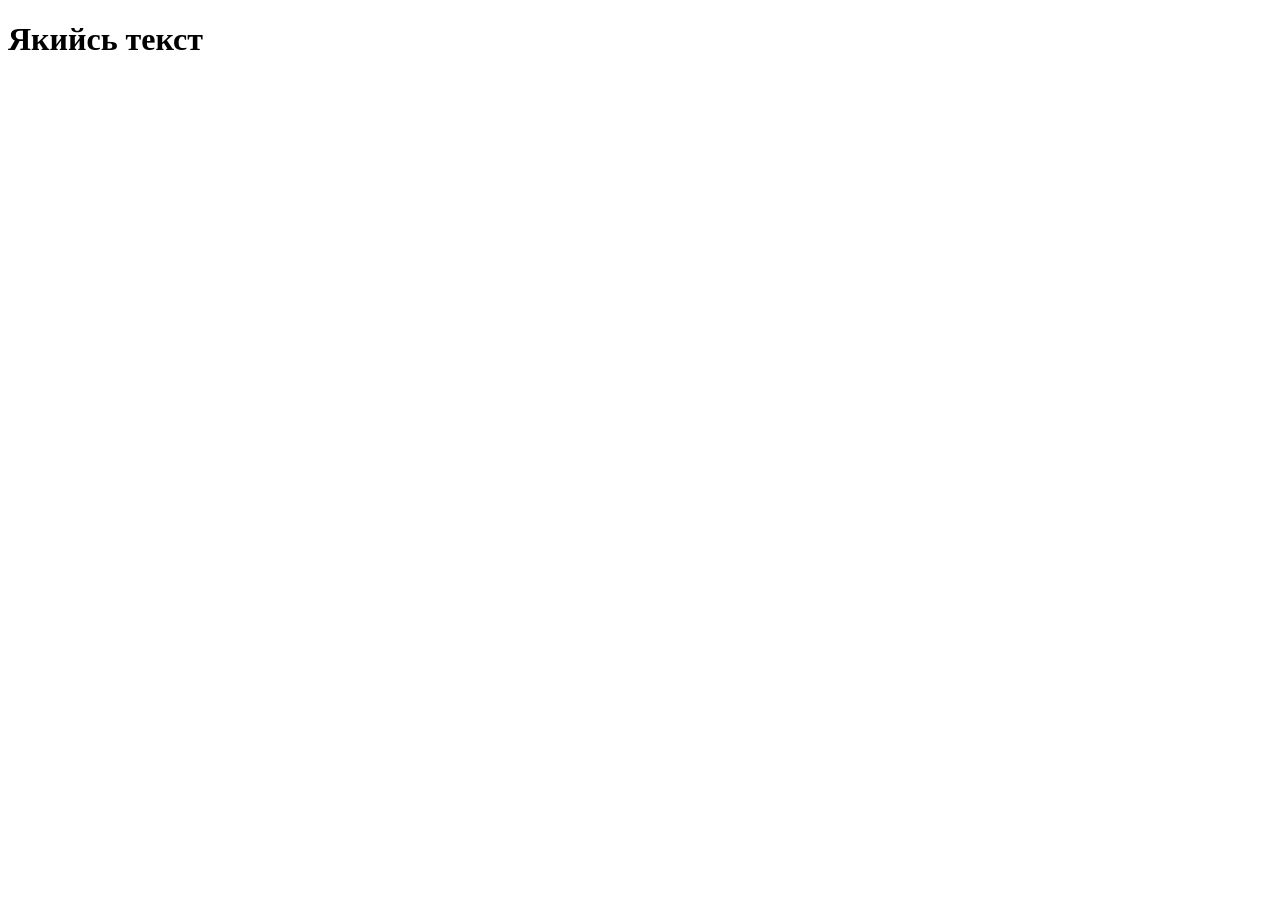
==== commit c9c89f31: "Add files via upload" ====
--- a/index.html
+++ b/index.html
@@ -1,177 +1,21 @@
 <!DOCTYPE html>
 <html>
     <head>
-        <meta charset="UTF-8">
-        <meta name="viewport" content="width=device-width, initial-scale=1">
-        <link rel="stylesheet" href="css/header.css">
-        <link rel="stylesheet" href="https://cdn.jsdelivr.net/npm/bootstrap@5.3.3/dist/css/bootstrap.min.css">
-        <link rel="stylesheet" href="css/middle.css">
-        <link rel="stylesheet" href="css/footer.css">
-        <link rel="stylesheet" href="css/chtoto.css">
-        <link href="https://fonts.googleapis.com/css2?family=Roboto+Slab:wght@100..900&display=swap" rel="stylesheet">
-        <meta name="viewport" content="width=320, initial-scale=1.0"/>
+        <meta charset="utf-8">
+        <meta name="viewport" content="width=320, initial-scale=1">
+        
+        <link rel="stylesheet" href="./css/template.css">
+        <link rel="stylesheet" href="./css/font-awesome5.css">
+
+        <script src="./js/libs/vue.global.prod.js"></script>
+        <script src="./js/libs/vue-router.global.js"></script>
+        <script src="./js/libs/axios.min.js"></script>
+        <script src="./js/libs/chart.js"></script>
+        <script src="./js/app/app.js" type="module"></script>
     </head>
-    <body style="color: #324950; font-family: 'Roboto Slab';">
-        <div class="homepage-banner">
-            <header class="header">
-                <div class="wrapper">
-                    <div class="row">
-                        <div class="col-3">
-                            <img class="header-logo" src="images/logo.png" alt="LOGO">
-                        </div>
-                        <div class="col-9">
-                            <div class="header-search">
-                                Search <input type="search" class="header-search-input"> <button class="header-search-button"><img src="images/ico_search.png" alt="?"></button>
-                            </div>
-                            <div class="header-menu">
-                                <input type="checkbox" id="menu-toggle">
-                                <label for="menu-toggle" class="burger-menu">☰</label>
-                                <ul>
-                                    <li><a href="index.html">Home</a></li>
-                                    <li><a href="#">Company Profile</a></li>
-                                    <li><a href="pages/Tomato_all.html">Products</a></li>
-                                    <li><a href="#">Services</a></li>
-                                    <li><a href="#">R & D</a></li>
-                                    <li><a href="pages/Contact.html">Contact</a></li>
-                                </ul>
-                            </div>
-                        </div>
-                    </div>
-                </div>
-            </header>
-            <div class="conteiner text-center">
-                <h1>Agridera Seeds and Agriculture Ltd</h1>
-                <button class="homepage-banner-button">READ MORE</button>
-            </div>            
-        </div>
-        <div class="products">
-            <div class="products-list">
-                <ul>
-                    <li>
-                        <img class="nenormimg" src="images/Wheat.png" alt="">
-                        <div>Wheat</div>
-                    </li>
-                    <li>
-                        <img class="normimg" src="images/Confection_Watermelon.png" alt="">
-                        <div>Confection Watermelon</div>
-                    </li>
-                    <li>
-                        <img class="normimg" src="images/Clover.png" alt="">
-                        <div>Clover</div>
-                    </li>
-                    <li>
-                        <img class="normimg" src="images/Confection_Sunflower.png" alt="">
-                        <div>Confection Sunflower</div>
-                    </li>
-                    <li>
-                        <img class="normimg" src="images/Tomato.png" alt="">
-                        <div>Tomato</div>
-                    </li>
-                    <li>
-                        <img class="normimg" src="images/Eggplant.png" alt="">
-                        <div>Eggplant P/O</div>
-                    </li>
-                    <li>
-                        <img class="normimg" src="images/Ornamental_Sunflower.png" alt="">
-                        <div>Ornamental Sunflower</div>
-                    </li>
-                </ul>
-            </div>  
-        </div>
-        <div class="VissionMission">
-            <div class="wrapper">
-                <div class="row row1">
-                    <div class="col-6 coll">
-                        <h1>Vision</h1>
-                        <div class="tochki">*****</div>
-                        <p>We believe in long-term growth with an emphasis on the potential of emerging markets. We also support the global need of feeding the growing population.</p>
-                    </div>
-                    <div class="col-6 colr">
-                        <img src="images/Mission.png" alt="Mission">
-                    </div>
-                </div>
-                <div class="row row2">
-                    <div class="col-6 coll">
-                        <img src="images/Vision.png" alt="">
-                    </div>
-                    <div class="col-6 colr">
-                        <h1>Mission</h1>
-                        <div class="tochki">*****</div>
-                        <p>Breeding and marketing seeds for advanced field crops and vegetable varieties that provide an added value to all supply chain partners.</p>
-                    </div>
-                </div>
-            </div>
-        </div>
-        <div class="MainActivities">
-            <div class="wrapper">
-                <div class="conteiner text-center">
-                    <h1>Agridera`s main activities</h1>
-                    <div class="tochki">*****</div>
-                </div>
-                <div class="row row1">
-                    <div class="col-4 text-center">
-                        <div>
-                            <img class="row1-img" src="images/crop_seeds.png" alt="">
-                        </div>
-                        <div class="row2">
-                            <p class="row2-p">Open field crop seeds</p>
-                        </div>
-                        <div class="row3">
-                            <p class="row3-p">wheat, cotton, legumes, hybrid confection sunflower</p>
-                        </div>
-                    </div>
-                    <div class="col-4 text-center">
-                        <div>
-                            <img class="row1-img" src="images/veg_seeds.png" alt="">
-                        </div>
-                        <div class="row2">
-                            <p class="row2-p">Vegetable seeds</p>
-                        </div>
-                        <div class="row3">
-                            <p class="row3-p">hybrid open field tomatoes, eggplant, onion, paprika, etc.</p>
-                        </div>
-                    </div>
-                    <div class="col-4 text-center">
-                        <div>
-                            <img class="row1-img" src="images/orn_seeds.png" alt="">
-                        </div>
-                        <div class="row2">
-                            <p class="row2-p">Ornamental seeds</p>
-                        </div>
-                        <div class="row3">
-                            <p class="row3-p">hybrid cut sunflowers, hybrid patio tomatoes, Bells of Irland, etc.</p>
-                        </div>
-                    </div>
-                </div>
-            </div>
-        </div>
-        <footer class="footer">
-            <div class="wrapper">
-                <div class="row row1">
-                    <div class="col-9 col1">
-                        <ul>
-                            <li><a href="#">PROFILE</a></li>
-                            <li><a href="#">MANAGMENT</a></li>
-                            <li><a href="#">PRODUCT</a></li>
-                            <li><a href="#">R&D</a></li>
-                            <li><a href="#">LINKS</a></li>
-                            <li><a href="#">SITEMAP</a></li>
-                            <li><a href="#">CONTACT</a></li>
-                        </ul>
-                    </div>
-                    <div class="col-3 col2">
-                        <ul>
-                            <li><a href="#"><img src="images/Ico_in.png" alt=""></a></li>
-                            <li><a href="#"><img src="images/Ico_inst.png" alt=""></a></li>
-                            <li><a href="#"><img src="images/Ico_tube.png" alt=""></a></li>
-                            <li><a href="#"><img src="images/Ico_tw.png" alt=""></a></li>
-                            <li><a href="#"><img src="images/Ico_fb.png" alt=""></a></li>
-                        </ul>
-                    </div>
-                </div>
-            </div>
-            <div class="row row2 text-center">
-                <p>AGRIDERA SEEDS & AGRICULTURE LTD. © 2020</p>
-            </div>
-        </footer>
+    <body>
+        <content id="content">
+            <router-view></router-view>
+        </content>
+    </body>
 </html>
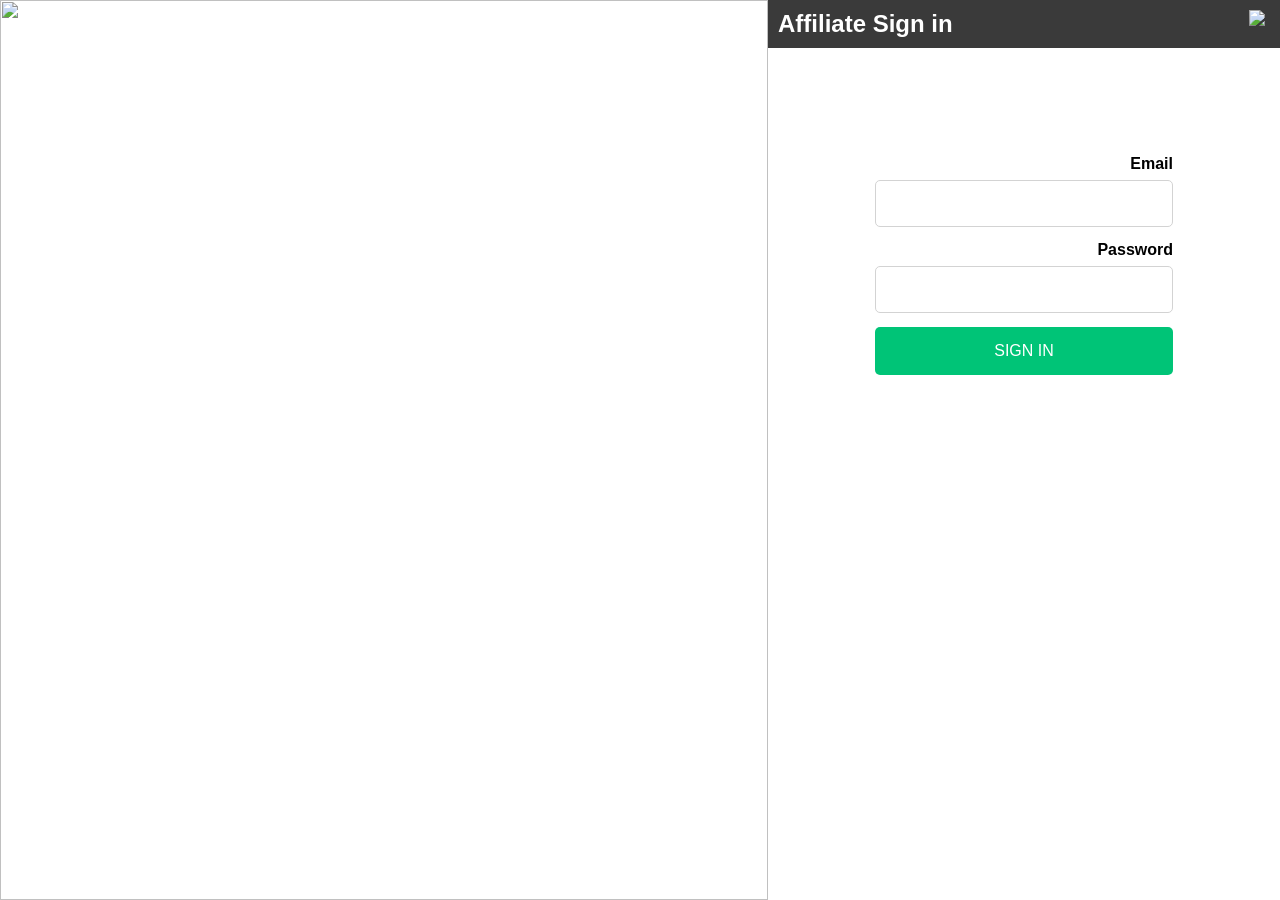
==== commit b8b98063: "Add files via upload" ====
--- a/index.html
+++ b/index.html
@@ -6,6 +6,7 @@
         
         <link rel="stylesheet" href="./css/template.css">
         <link rel="stylesheet" href="./css/font-awesome5.css">
+        <link rel="icon" href="favicon.ico">
 
         <script src="./js/libs/vue.global.prod.js"></script>
         <script src="./js/libs/vue-router.global.js"></script>
--- a/css/template.css
+++ b/css/template.css
@@ -0,0 +1,136 @@
+* {
+    margin: 0;
+    padding: 0;
+    font-family: Arial, Helvetica, sans-serif;
+}
+
+.flex {
+    display: flex;
+}
+
+.w60 {
+    width: 60%;
+}
+
+.w40 {
+    width: 40%;
+}
+
+#left-area {
+    order: 2;
+}
+
+.header {
+    background-color: #3a3a3a;
+    padding: 10px;
+}
+
+.header .wrapper .logo {
+    order: 2;
+    display: flex;
+    justify-content: end;
+    margin-right: 5px;
+}
+
+.header .wrapper .al {
+    order: 1;
+    display: flex;
+    align-items: center;
+    color: white;
+    font-size: 12px;
+}
+
+.inner-form {
+    padding: 100px;
+}
+
+.inner-form .row {
+    display: flex;
+    flex-direction: column;
+    padding: 7px;
+}
+
+.inner-form .row label {
+    margin-bottom: 7px;
+    align-self: end;
+    font-weight: bold;
+}
+
+.inner-form .row input {
+    padding: 15px;
+    text-align: right;
+    border: 1px solid lightgray;
+    border-radius: 5px;
+}
+
+.inner-form .row .btn {
+    padding: 15px;
+    border: none;
+    border-radius: 5px;
+    background-color: #00c477;
+    color: white;
+    font-size: 16px;
+    transition: background-color 0.3s;
+}
+
+.inner-form .row .btn:hover {
+    background-color: #1b7d82;
+}
+
+#right-area {
+    order: 1;
+    height: 100vh;
+}
+
+#right-area img {
+    display: block;
+    width: 100%;
+    height: 100%;
+    object-fit: cover;
+}
+
+.alertMsg {
+    font-size: inherit;
+    padding: 20px;
+    position: fixed;
+    bottom: 5%;
+    left: 2%;
+    border-radius: 10px;
+    z-index: 999;
+    height: auto;
+    display: none;
+    color: red;
+    background-color: rgba(255, 228, 228, 0.75);
+    box-shadow: 0px 0 10px 0px rgba(205, 30, 11, 0.5);
+    animation: showFromLeft 0.3s linear;
+}
+
+.successMsg {
+    font-size: inherit;
+    padding: 20px;
+    position: fixed;
+    bottom: 5%;
+    left: 2%;
+    border-radius: 10px;
+    z-index: 999;
+    height: auto;
+    display: none;
+    color: green;
+    background-color: rgba(218, 249, 223, 0.75);
+    box-shadow: 0px 0 10px 0px rgba(11 205 61 / 50%);
+    animation: showFromLeft 0.3s normal;
+}
+
+@keyframes showFromLeft {
+    0% {opacity: 0; margin-left: -100%;}
+    25% {opacity: 0.2; margin-left: -50%;}
+    35% {opacity: 0.4; margin-left: -20%;}
+    50% {opacity: 0.8; margin-left: -15%;}
+    65% {opacity: 0.9; margin-left: -12%;}
+    75% {opacity: 0.9; margin-left: -10%;}
+    80% {opacity: 0.9; margin-left: -8%;}
+    85% {opacity: 0.95; margin-left: -6%;}
+    90% {opacity: 0.95; margin-left: -4%;}
+    95% {opacity: 0.95; margin-left: -2%;}
+    100% {opacity: 1; margin-left: 0;}
+}
